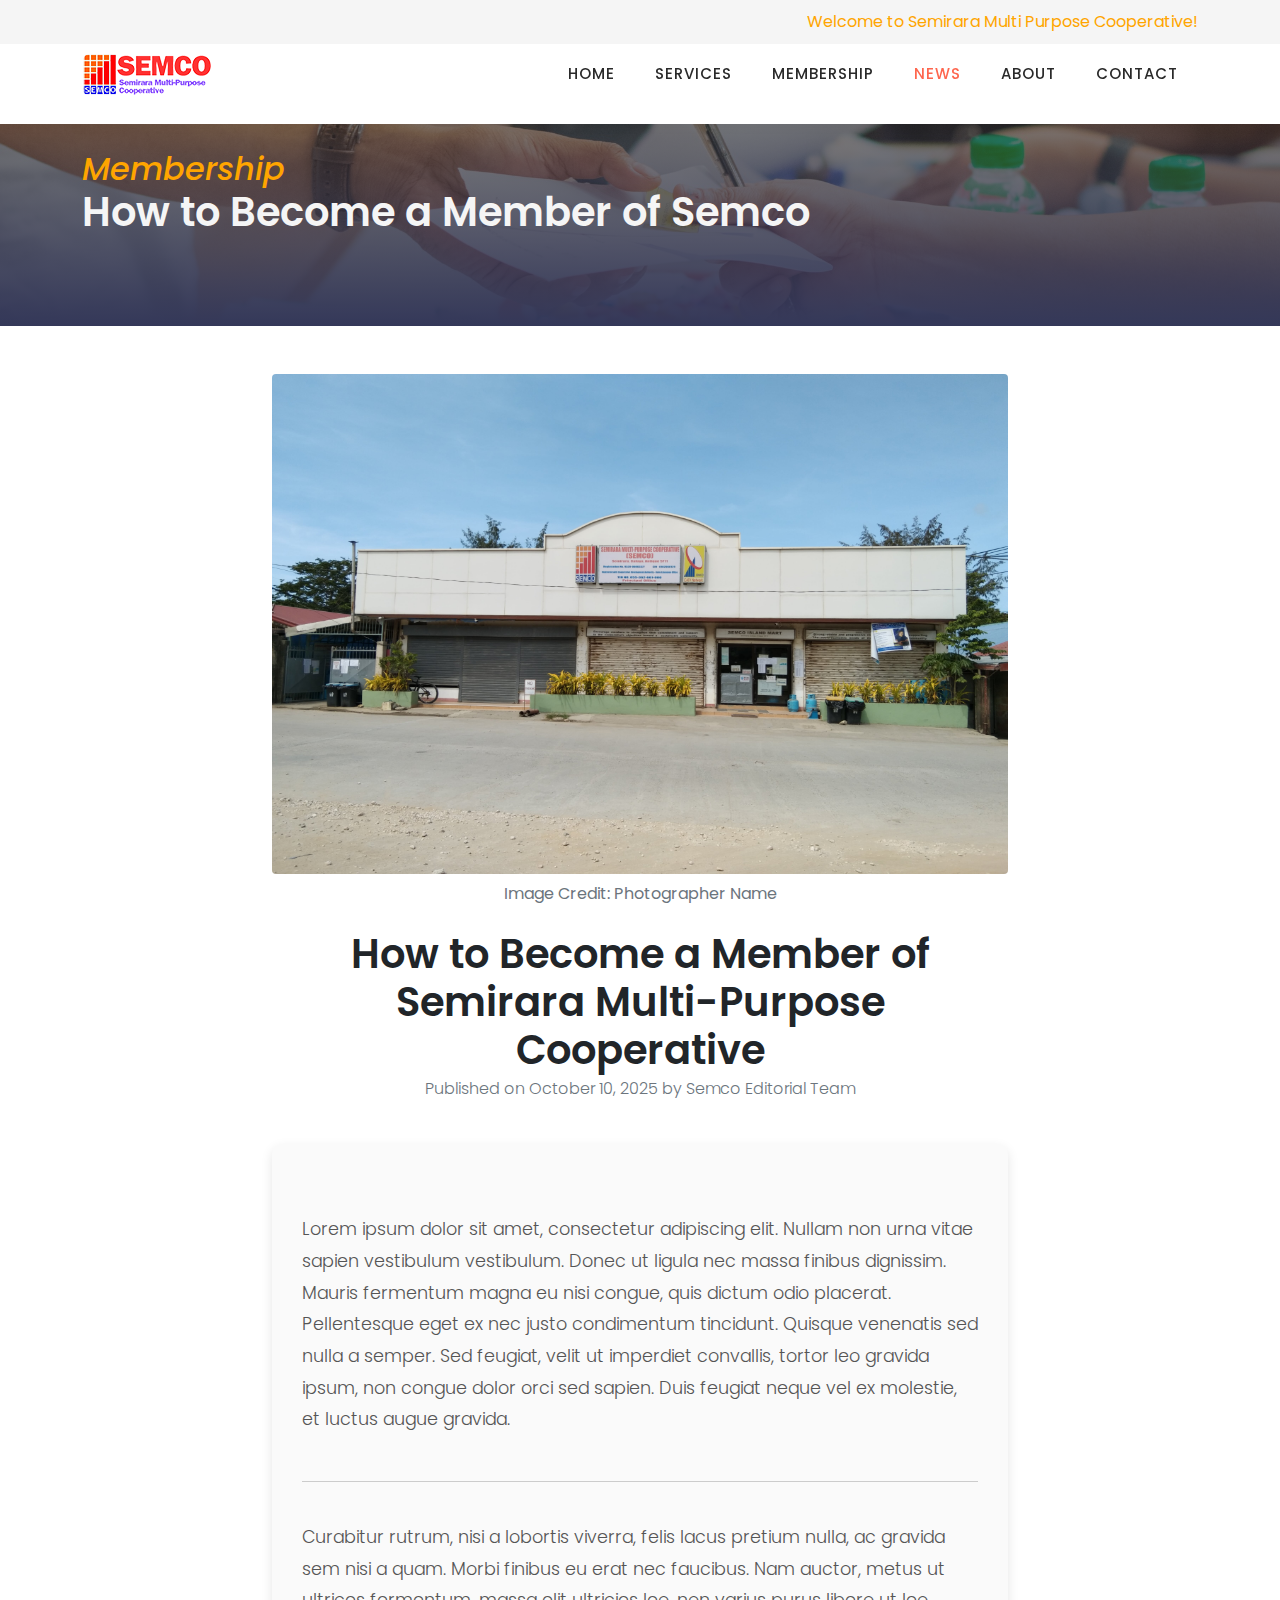
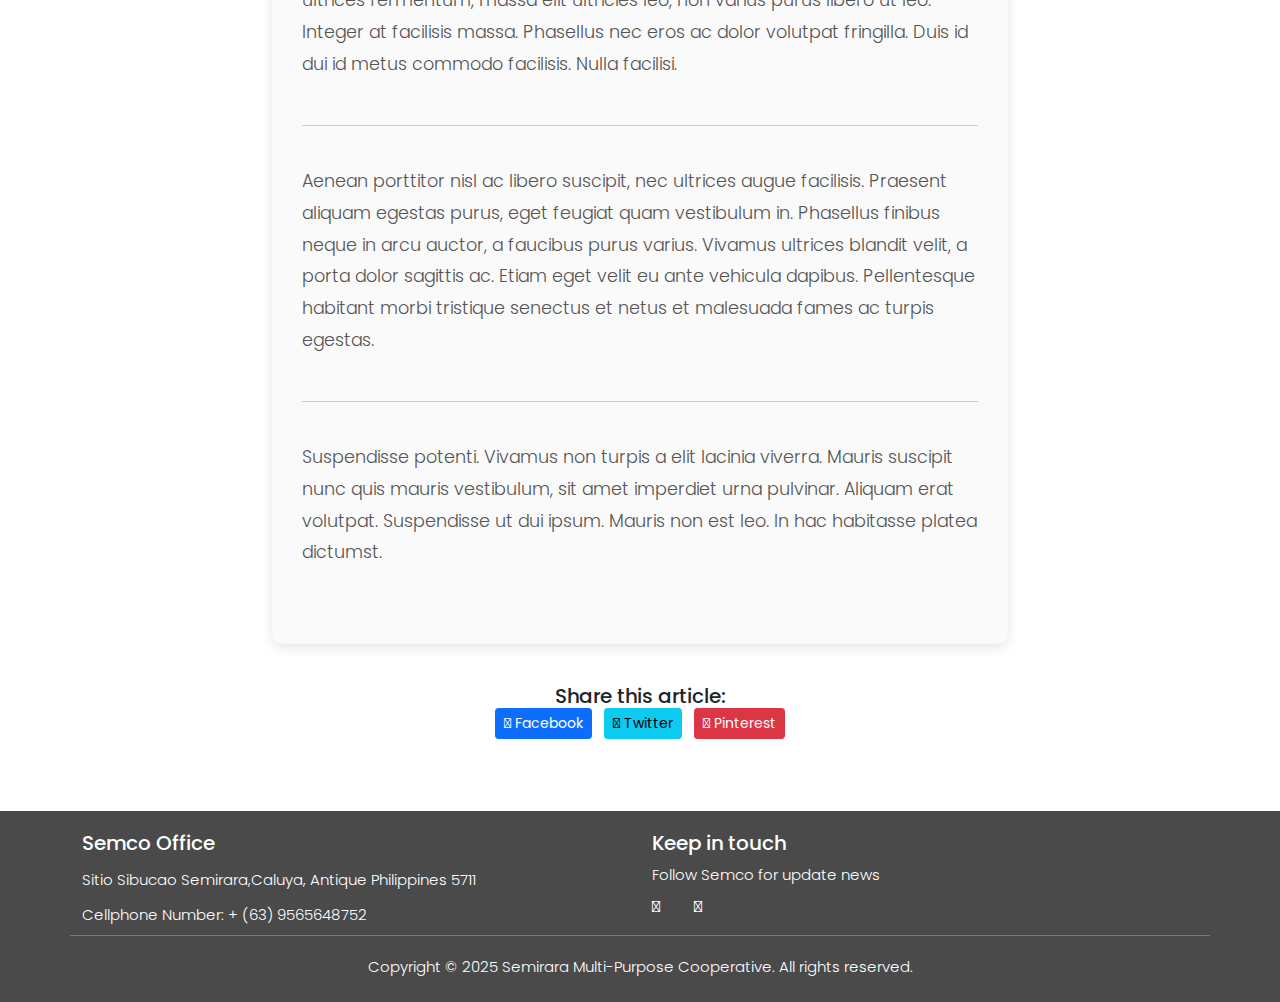
==== Article1.html @ 9ce4d145 "improve the pages for article" ====
<!DOCTYPE html>
<html lang="en">

  <head>

    <meta charset="UTF-8">
    <meta name="viewport" content="width=device-width, initial-scale=1, shrink-to-fit=no">
    <meta name="description" content="">
    <meta name="author" content="">
    <link rel="preconnect" href="https://fonts.googleapis.com">
    <link rel="preconnect" href="https://fonts.gstatic.com" crossorigin>
    <link href="https://fonts.googleapis.com/css2?family=Poppins:wght@100;200;300;400;500;600;700;800;900&display=swap" rel="stylesheet">
    

    <title>Semirara Multi Purpose Cooperative</title>

    
    <link href="vendor/bootstrap/css/bootstrap.min.css" rel="stylesheet">


    
    <link rel="stylesheet" href="assets/css/fontawesome.css">
    <link rel="stylesheet" href="assets/css/main.css">
    <link rel="stylesheet" href="assets/css/animated.css">
    <link rel="stylesheet" href="assets/css/owl.css">

    <style>
      /* Modal Styles */
      .modal {
        display: none; /* Hidden by default */
        position: fixed; /* Stay in place */
        z-index: 1000; /* Sit on top */
        left: 0;
        top: 0;
        width: 100%; /* Full width */
        height: 100%; /* Full height */
        overflow: auto; /* Enable scroll if needed */
        background-color: rgba(0, 0, 0, 0.7); /* Black w/ opacity */
      }

      .modal-content {
        background-color: #fefefe;
        margin: 15% auto; /* 15% from the top and centered */
        padding: 20px;
        border: 1px solid #888;
        width: 80%; /* Could be more or less, depending on screen size */
        border-radius: 10px; /* Rounded corners */
        box-shadow: 0 4px 8px rgba(0, 0, 0, 0.2); /* Shadow effect */
      }

      .close {
        color: #aaa;
        float: right;
        font-size: 28px;
        font-weight: bold;
      }

      .close:hover,
      .close:focus {
        color: black;
        text-decoration: none;
        cursor: pointer;
      }

      /* Add this CSS for the image slider */
      .image-slider {
        position: relative;
        max-width: 80%;
        margin: auto;
        overflow: hidden;
      }

      .slides {
        display: flex;
        transition: transform 0.5s ease;
      }

      .slide {
        min-width: 100%;
        box-sizing: border-box;
      }

      .slide img {
        width: 100%;
        height: auto;
      }

      .prev, .next {
        position: absolute;
        top: 50%;
        transform: translateY(-50%);
        background-color: rgba(255, 255, 255, 0.8);
        border: none;
        cursor: pointer;
        padding: 10px;
        z-index: 1000;
      }

      .prev {
        left: 10px;
      }

      .next {
        right: 10px;
      }

    }
      /* Article header styling */
      header.article-header {
        background: #f8f9fa;
        padding: 2rem 0;
        border-bottom: 1px solid #ddd;
      }
      header.article-header h1 {
        font-size: 2.5rem;
        font-weight: 600;
      }
      header.article-header p {
        font-size: 1rem;
        color: #777;
      }
      /* Article content styling */
      .article-content img {
        max-width: 100%;
        height: 500px;
      }
      .social-sharing a {
        margin-right: 1rem;
      }
    </style>

  </head>

<body>

  <!-- ***** Preloader Start ***** -->
  <div id="js-preloader" class="js-preloader">
    <div class="preloader-inner">
      <span class="dot"></span>
      <div class="dots">
        <span></span>
        <span></span>
        <span></span>
      </div>
    </div>
  </div>
  <!-- ***** Preloader End ***** -->
  <div class="preheader" style="background-color: whitesmoke; color: orange; text-align: right; padding: 10px 15px; position: fixed; width: 100%; top: 0; z-index: 1000; overflow: hidden;">
    <div class="container"> 
      <div class="row">
        <div class="col-lg-12">
    <div>Welcome to Semirara Multi Purpose Cooperative!</div>
    </div>
    </div>
    </div>
    </div>
  <br>
  <!-- ***** Header Area Start ***** -->
  <header class="header-area header-sticky wow slideInDown" data-wow-duration="0.75s" data-wow-delay="0s">
    <div class="container">
      <div class="row">
        <div class="col-12">
          <nav class="main-nav">
            <!-- ***** Logo Start ***** -->
            <a href="index.html" class="logo">
              <img src="assets/images/logo.png" alt="">
            </a>
            <!-- ***** Logo End ***** -->
            <!-- ***** Menu Start ***** -->
            <ul class="nav">
              <li class="scroll-to-section"><a href="index.html">HOME</a></li>
              <li class="scroll-to-section"><a href="Service.html">SERVICES</a></li>
              <li class="scroll-to-section"><a href="Membership.html" >MEMBERSHIP</a></li>
              <li class="scroll-to-section"><a href="News.html" class="active">NEWS</a></li>
              <li class="Scroll-to-section"><a href="page.html">ABOUT</a></li>
              <li class="scroll-to-section"><a href="#contact">CONTACT</a></li> 
              <br>
            </ul>        
            <a class='menu-trigger'>
                <span>Menu</span>
            </a>
            <!-- ***** Menu End ***** -->
          </nav>
        </div>
      </div>
    </div>
  </header>
  <!-- ***** Header Area End ***** -->
  <br>
  <br>
  <br>
  <br>
<div id="page-title" class="page-title">
 <div class="container">
   <div class="row">
     <div class="col-lg-12">
       <div class="section-heading wow fadeInLeft" data-wow-duration="1s" data-wow-delay="0.3s">
         <h2 class="text-left" style="font-weight: 500; color: orange; font-size: 2em; text-align: left;"><em>Membership</em></h2>
       <div class="col-lg-12 wow fadeInLeft" data-wow-duration="1s" data-wow-delay="0.3s">
       <h1 class="text-left" style="font-weight: 600; color: whitesmoke; font-size: 2.5em; text-align: left;">How to Become a Member of Semco</h1>
     </div>
   </div>
 </div>
   </div>
 </div>
</div>

<main class="article-content my-5">
  <div class="container">
    <!-- Center the content using a row and centered column -->
    <div class="row justify-content-center">
      <!-- Using col-lg-8 to restrict content width improves readability -->
      <div class="col-lg-8">
      
        <!-- Featured Image -->
        <figure class="mb-4">
          <img src="assets/images/semco.jpg" alt="Membership article banner" class="img-fluid rounded" loading="lazy">
          <figcaption class="mt-2 text-center text-muted">Image Credit: Photographer Name</figcaption>
        </figure>
        
        <!-- Article Header -->
        <header class="article-header mb-4 text-center">
          <h1 class="article-title">How to Become a Member of Semirara Multi-Purpose Cooperative</h1>
          <p class="article-meta text-muted">Published on October 10, 2025 by Semco Editorial Team</p>
        </header>
  
        <!-- Article Body -->
        <article>
          <section class="mb-4">
            <p>Lorem ipsum dolor sit amet, consectetur adipiscing elit. Nullam non urna vitae sapien vestibulum 
               vestibulum. Donec ut ligula nec massa finibus dignissim. Mauris fermentum magna eu nisi congue, quis 
               dictum odio placerat. Pellentesque eget ex nec justo condimentum tincidunt. Quisque venenatis sed 
               nulla a semper. Sed feugiat, velit ut imperdiet convallis, tortor leo gravida ipsum, non congue dolor 
               orci sed sapien. Duis feugiat neque vel ex molestie, et luctus augue gravida.</p>
          </section>
  
          <section class="mb-4">
            <p>Curabitur rutrum, nisi a lobortis viverra, felis lacus pretium nulla, ac gravida sem nisi a quam. Morbi 
               finibus eu erat nec faucibus. Nam auctor, metus ut ultrices fermentum, massa elit ultricies leo, non 
               varius purus libero ut leo. Integer at facilisis massa. Phasellus nec eros ac dolor volutpat fringilla. 
               Duis id dui id metus commodo facilisis. Nulla facilisi.</p>
          </section>
  
          <section class="mb-4">
            <p>Aenean porttitor nisl ac libero suscipit, nec ultrices augue facilisis. Praesent aliquam egestas purus, 
               eget feugiat quam vestibulum in. Phasellus finibus neque in arcu auctor, a faucibus purus varius. Vivamus 
               ultrices blandit velit, a porta dolor sagittis ac. Etiam eget velit eu ante vehicula dapibus. Pellentesque 
               habitant morbi tristique senectus et netus et malesuada fames ac turpis egestas.</p>
          </section>
  
          <section>
            <p>Suspendisse potenti. Vivamus non turpis a elit lacinia viverra. Mauris suscipit nunc quis mauris vestibulum, 
               sit amet imperdiet urna pulvinar. Aliquam erat volutpat. Suspendisse ut dui ipsum. Mauris non est leo. In hac 
               habitasse platea dictumst.</p>
          </section>
        </article>
        
        <!-- Social Sharing Section -->
        <aside class="social-sharing my-4 text-center">
          <h5>Share this article:</h5>
          <a href="#" class="btn btn-primary btn-sm mx-1" aria-label="Share on Facebook">
            <i class="fab fa-facebook-f"></i> Facebook
          </a>
          <a href="#" class="btn btn-info btn-sm mx-1" aria-label="Share on Twitter">
            <i class="fab fa-twitter"></i> Twitter
          </a>
          <a href="#" class="btn btn-danger btn-sm mx-1" aria-label="Share on Pinterest">
            <i class="fab fa-pinterest"></i> Pinterest
          </a>
        </aside>
        
      </div>
    </div>
  </div>
</main>
   


    <footer style="background-color: #4a4a4a; color: white; padding: 20px 0;">
      <div class="container">
        <div class="row">
          <div class="col-lg-6">
            <h5>Semco Office</h5>
            <p style="color: white;">Sitio Sibucao Semirara,Caluya, Antique Philippines 5711</p>
            <p style="color: white;">Cellphone Number: + (63) 9565648752</p>
          </div>
          <div class="col-lg-6 text-right margin-right:30px;">
            <h5 style="margin-bottom: 0;">Keep in touch</h5>
            <p style="color: white;">Follow Semco for update news</p>
            <div>
              <a href="#" style="color: white; margin-right: 30px;">
                <i class="fab fa-facebook-f"></i>
              </a>
              <a href="#" style="color: white; margin-right: 30px;">
                <i class="fab fa-youtube"></i>
              </a>
              <a href="#" style="color: white; margin-right: 30px;">
                <i class="fab fa-linkedin-in"></i>
              </a>
            </div>
          </div>
          <hr style="border-color: #8acd0d;">
        </div>
        <p class="text-center" style="margin: 0; color: white;">Copyright © 2025 Semirara Multi-Purpose Cooperative. All rights reserved.</p>
      </div>
    </footer>
  

    <!-- The First Modal -->
    

  <!-- Scripts -->
  <script src="vendor/jquery/jquery.min.js"></script>
  <script src="vendor/bootstrap/js/bootstrap.bundle.min.js"></script>
  <script src="assets/js/owl-carousel.js"></script>
  <script src="assets/js/animation.js"></script>
  <script src="assets/js/imagesloaded.js"></script>
  <script src="assets/js/custom.js"></script>

  <!-- Button to Open the First Modal -->
  <!-- Add JavaScript for Multiple Modal Functionality -->
  <script>
    // Function to open a modal
    function openModal(modalId) {
      document.getElementById(modalId).style.display = "block";
    }

    // Function to close a modal
    function closeModal(modalId) {
      document.getElementById(modalId).style.display = "none";
    }

    // Event listeners for opening modals
    document.getElementById("openModal1").onclick = function() {
      openModal("myModal1");
    }
    document.getElementById("openModal2").onclick = function() {
      openModal("myModal2");
    }
    document.getElementById("openModal3").onclick = function() {
      openModal("myModal3");
    }
    document.getElementById("openModal4").onclick = function() {
      openModal("myModal4");
    }
    document.getElementById("openModal5").onclick = function() {
      openModal("myModal5");
    }
    document.getElementById("openModal6").onclick = function() {
      openModal("myModal6");
    }
    document.getElementById("openModal7").onclick = function() {
      openModal("myModal7");
    }
    document.getElementById("openModal8").onclick = function() {
      openModal("myModal8");
    }
    document.getElementById("openModal9").onclick = function() {
      openModal("myModal9");
    }
    document.getElementById("openModal10").onclick = function(){
      openModal("myModal10");
    }

    // Event listeners for closing modals
    var closeButtons = document.getElementsByClassName("close");
    for (var i = 0; i < closeButtons.length; i++) {
      closeButtons[i].onclick = function() {
        closeModal(this.getAttribute('data-modal'));
      }
    }

    // Close modal when clicking outside of it
    window.onclick = function(event) {
      if (event.target.classList.contains('modal')) {
        closeModal(event.target.id);
      }
    }
  </script>

  <!-- Add this section for the image slider -->
  

  <script>
    // Autoplay functionality for the image slider
    let slideIndex = 0;

    function showSlides() {
      const slides = document.querySelectorAll('.slide');
      slides.forEach((slide, index) => {
        slide.style.display = (index === slideIndex) ? 'block' : 'none';
      });
    }

    function changeSlide() {
      slideIndex++;
      const slides = document.querySelectorAll('.slide');
      if (slideIndex >= slides.length) { slideIndex = 0; }
      showSlides();
    }

    // Initialize the slider and set interval for autoplay
    showSlides();
    setInterval(changeSlide, 3000); // Change slide every 3 seconds
  </script>

</body>
</html>
---- assets/css/main.css ----
/* ---------------------------------------------
Table of contents
------------------------------------------------
01. font & reset css
02. reset
03. global styles
04. header
05. banner
06. features
07. testimonials
08. contact
09. footer
10. preloader
11. search
12. portfolio

--------------------------------------------- */
/* 
---------------------------------------------
font & reset css
--------------------------------------------- 
*/
/* 
---------------------------------------------
reset
--------------------------------------------- 
*/
html, body, div, span, applet, object, iframe, h1, h2, h3, h4, h5, h6, p, blockquote, div
pre, a, abbr, acronym, address, big, cite, code, del, dfn, em, font, img, ins, kbd, q,
s, samp, small, strike, strong, sub, sup, tt, var, b, u, i, center, dl, dt, dd, ol, ul, li,
figure, header, nav, section, article, aside, footer, figcaption {
  margin: 0;
  padding: 0;
  border: 0;
  outline: 0;
}

/* clear fix */
.grid:after {
  content: '';
  display: block;
  clear: both;
}

/* ---- .grid-item ---- */

.grid-sizer,
.grid-item {
  width: 50%;
}

.grid-item {
  float: left;
}

.grid-item img {
  display: block;
  max-width: 100%;
}

.clearfix:after {
  content: ".";
  display: block;
  clear: both;
  visibility: hidden;
  line-height: 0;
  height: 0;
}

.clearfix {
  display: inline-block;
}

html[xmlns] .clearfix {
  display: block;
}

* html .clearfix {
  height: 1%;
}

ul, li {
  padding: 0;
  margin: 0;
  list-style: none;
}

header, nav, section, article, aside, footer, hgroup {
  display: block;
}

* {
  box-sizing: border-box;
}

html, body {
  font-family: 'Poppins', sans-serif;
  font-weight: 400;
  background-color: #fff;
  -ms-text-size-adjust: 100%;
  -webkit-font-smoothing: antialiased;
  -moz-osx-font-smoothing: grayscale;
}

a {
  text-decoration: none !important;
}

h1, h2, h3, h4, h5, h6 {
  margin-top: 0px;
  margin-bottom: 0px;
}

ul {
  margin-bottom: 0px;
}

p {
  font-size: 15px;
  line-height: 30px;
  font-weight: 300;
  color: #030303;
}

img {
  width: 100%;
  overflow: hidden;
  border-radius: 10px;
}

/* 
---------------------------------------------
global styles
--------------------------------------------- 
*/
html,
body {
  background: #fff;
  font-family: 'Poppins', sans-serif;
}

::selection {
  background: #fe664e;
  color: #fff !important;
}

::-moz-selection {
  background: #fe664e;
  color: #fff !important;
}

@media (max-width: 991px) {
  html, body {
    overflow-x: hidden;
  }
  .mobile-top-fix {
    margin-top: 30px;
    margin-bottom: 0px;
  }
  .mobile-bottom-fix {
    margin-bottom: 30px;
  }
  .mobile-bottom-fix-big {
    margin-bottom: 60px;
  }
}

.page-section {
  margin-top: 120px;
}

.section-heading {
  position: relative;
  z-index: 2;
}


.section-heading h6 {
  font-size: 15px;
  font-weight: 700;
  color: #fe664e;
  text-transform: uppercase;
  margin-bottom: 15px;
}

.section-heading h4 {
  color: #2a2a2a;
  font-size: 35px;
  font-weight: 700;
  text-transform: capitalize;
  margin-bottom: 25px;
}

.section-heading h4 em {
  font-style: normal;
  color: #fe664e;
}

.section-heading .line-dec {
  width: 50px;
  height: 2px;
  background-color: #fe664e;
}

.border-first-button a {
  display: inline-block !important;
  padding: 10px 20px !important;
  color: #fe664e !important;
  border: 1px solid #fe664e !important;
  border-radius: 23px;
  font-weight: 500 !important;
  letter-spacing: 0.3px !important;
  transition: all .5s;
}

.border-first-button a:hover {
  background-color: #fe664e;
  color: #fff !important;
}



/* 
---------------------------------------------
header
--------------------------------------------- 
*/

.pre-header {
  background-color:whitesmoke;
  height: 60px;
  padding: 15px 0px;
  position: fixed;
}

.pre-header ul li {
  display: inline-block;
}

.pre-header ul.info li {
  margin-right: 45px;
}

.pre-header ul.info li a {
  color: #afafaf;
  font-size: 14px;
  transition: all .3s;
}

.pre-header ul.info li a:hover {
  color: #fe664e;
}

.pre-header ul.info li a i {
  font-size: 18px;
  margin-right: 8px;
}

.pre-header ul.social-media {
  text-align: right;
}

.pre-header ul.social-media li {
  margin-left: 5px;
}

.pre-header ul.social-media li a {
  background-color: #afafaf;
  color: #fff;
  display: inline-block;
  width: 30px;
  height: 30px;
  line-height: 30px;
  text-align: center;
  border-radius: 50%;
  font-size: 14px;
  transition: all .3s;
}

.pre-header ul.social-media li a:hover {
  background-color: #fe664e;
}


.background-header {
  background-color: #fff!important;
  height: 80px!important;
  position: fixed!important;
  top: 0px;
  left: 0px;
  right: 0px;
  box-shadow: 0px 5px 8px rgba(0,0,0,0.03);
}

.background-header .logo,
.background-header .main-nav .nav li a {
  color: #fff;
}

.background-header .main-nav .nav li:hover a {
  color: #fe664e;
}

.background-header .nav li a.active {
  position: relative;
  color: #fff;
}

.background-header .nav li a.active:after {
  position: absolute;
  width: 100%;
  height: 1px;
  background-color: #fe664e;
  content: '';
  left: 50%;
  bottom: -20px;
  transform: translateX(-50%);
}

.background-header .nav li:last-child a.active:after {
  background-color: transparent;
}

.header-area {
  background-color: #fff;
  box-shadow: 0px 5px 8px rgba(0,0,0,0.03);
  position: fixed;
  left: 0px;
  right: 0px;
  z-index: 100;
  height: 100px;
  -webkit-transition: all .5s ease 0s;
  -moz-transition: all .5s ease 0s;
  -o-transition: all .5s ease 0s;
  transition: all .5s ease 0s;
}

.header-area .main-nav {
  min-height: 80px;
  background: transparent;
}

.header-area .main-nav .logo {
  float: left;
  -webkit-transition: all 0.3s ease 0s;
  -moz-transition: all 0.3s ease 0s;
  -o-transition: all 0.3s ease 0s;
  transition: all 0.3s ease 0s;
}

.header-area .main-nav .logo {
    line-height: 100px;
    float: left;
    -webkit-transition: all 0.3s ease 0s;
    -moz-transition: all 0.3s ease 0s;
    -o-transition: all 0.3s ease 0s;
    transition: all 0.3s ease 0s;
}

.background-header .main-nav .logo {
  line-height: 80px;
}

.background-header .main-nav .nav {
  margin-top: 20px !important;
}

.header-area .main-nav .nav {
  float: right;
  margin-top: 30px;
  margin-right: 0px;
  background-color: transparent;
  -webkit-transition: all 0.3s ease 0s;
  -moz-transition: all 0.3s ease 0s;
  -o-transition: all 0.3s ease 0s;
  transition: all 0.3s ease 0s;
  position: relative;
  z-index: 999;
}

.header-area .main-nav .nav li {
  padding-left: 20px;
  padding-right: 20px;
}

.header-area .main-nav .nav li:last-child {
  padding-right: 0px;
  padding-left: 40px;
}

.header-area .main-nav .nav li:last-child a ,
.background-header .main-nav .nav li:last-child a {
  padding: 0px 20px !important;
  font-weight: 400;
}

.header-area .main-nav .nav li:last-child a:hover ,
.background-header .main-nav .nav li:last-child a:hover {
  color: #fff !important;
}

.header-area .main-nav .nav li a {
  display: block;
  font-weight: 500;
  font-size: 15px;
  color: #2a2a2a;
  text-transform: capitalize;
  -webkit-transition: all 0.3s ease 0s;
  -moz-transition: all 0.3s ease 0s;
  -o-transition: all 0.3s ease 0s;
  transition: all 0.3s ease 0s;
  height: 40px;
  line-height: 40px;
  border: transparent;
  letter-spacing: 1px;
}

.header-area .main-nav .nav li:hover a,
.header-area .main-nav .nav li a.active {
  color: #fe664e!important;
}

.background-header .main-nav .nav li:hover a,
.background-header .main-nav .nav li a.active {
  color: #fe664e!important;
  opacity: 1;
}

.header-area .main-nav .nav li.submenu {
  position: relative;
  padding-right: 30px;
}

.header-area .main-nav .nav li.submenu:after {
  font-family: FontAwesome;
  content: "\f107";
  font-size: 12px;
  color: #2a2a2a;
  position: absolute;
  right: 18px;
  top: 12px;
}

.background-header .main-nav .nav li.submenu:after {
  color: #2a2a2a;
}

.header-area .main-nav .nav li.submenu ul {
  position: absolute;
  width: 200px;
  box-shadow: 0 2px 28px 0 rgba(0, 0, 0, 0.06);
  overflow: hidden;
  top: 50px;
  opacity: 0;
  transform: translateY(+2em);
  visibility: hidden;
  z-index: -1;
  transition: all 0.3s ease-in-out 0s, visibility 0s linear 0.3s, z-index 0s linear 0.01s;
}

.header-area .main-nav .nav li.submenu ul li {
  margin-left: 0px;
  padding-left: 0px;
  padding-right: 0px;
}

.header-area .main-nav .nav li.submenu ul li a {
  opacity: 1;
  display: block;
  background: #f7f7f7;
  color: #2a2a2a!important;
  padding-left: 20px;
  height: 40px;
  line-height: 40px;
  -webkit-transition: all 0.3s ease 0s;
  -moz-transition: all 0.3s ease 0s;
  -o-transition: all 0.3s ease 0s;
  transition: all 0.3s ease 0s;
  position: relative;
  font-size: 13px;
  font-weight: 400;
  border-bottom: 1px solid #eee;
}

.header-area .main-nav .nav li.submenu ul li a:hover {
  background: #fff;
  color: #fe664e!important;
  padding-left: 25px;
}

.header-area .main-nav .nav li.submenu ul li a:hover:before {
  width: 3px;
}

.header-area .main-nav .nav li.submenu:hover ul {
  visibility: visible;
  opacity: 1;
  z-index: 1;
  transform: translateY(0%);
  transition-delay: 0s, 0s, 0.3s;
}

.header-area .main-nav .menu-trigger {
  cursor: pointer;
  display: block;
  position: absolute;
  top: 33px;
  width: 32px;
  height: 40px;
  text-indent: -9999em;
  z-index: 99;
  right: 40px;
  display: none;
}

.background-header .main-nav .menu-trigger {
  top: 23px;
}

.header-area .main-nav .menu-trigger span,
.header-area .main-nav .menu-trigger span:before,
.header-area .main-nav .menu-trigger span:after {
  -moz-transition: all 0.4s;
  -o-transition: all 0.4s;
  -webkit-transition: all 0.4s;
  transition: all 0.4s;
  background-color: #2a2a2a;
  display: block;
  position: absolute;
  width: 30px;
  height: 2px;
  left: 0;
}

.background-header .main-nav .menu-trigger span,
.background-header .main-nav .menu-trigger span:before,
.background-header .main-nav .menu-trigger span:after {
  background-color: #2a2a2a;
}

.header-area .main-nav .menu-trigger span:before,
.header-area .main-nav .menu-trigger span:after {
  -moz-transition: all 0.4s;
  -o-transition: all 0.4s;
  -webkit-transition: all 0.4s;
  transition: all 0.4s;
  background-color: #2a2a2a;
  display: block;
  position: absolute;
  width: 30px;
  height: 2px;
  left: 0;
  width: 75%;
}

.background-header .main-nav .menu-trigger span:before,
.background-header .main-nav .menu-trigger span:after {
  background-color: #2a2a2a;
}

.header-area .main-nav .menu-trigger span:before,
.header-area .main-nav .menu-trigger span:after {
  content: "";
}

.header-area .main-nav .menu-trigger span {
  top: 16px;
}

.header-area .main-nav .menu-trigger span:before {
  -moz-transform-origin: 33% 100%;
  -ms-transform-origin: 33% 100%;
  -webkit-transform-origin: 33% 100%;
  transform-origin: 33% 100%;
  top: -10px;
  z-index: 10;
}

.header-area .main-nav .menu-trigger span:after {
  -moz-transform-origin: 33% 0;
  -ms-transform-origin: 33% 0;
  -webkit-transform-origin: 33% 0;
  transform-origin: 33% 0;
  top: 10px;
}

.header-area .main-nav .menu-trigger.active span,
.header-area .main-nav .menu-trigger.active span:before,
.header-area .main-nav .menu-trigger.active span:after {
  background-color: transparent;
  width: 100%;
}

.header-area .main-nav .menu-trigger.active span:before {
  -moz-transform: translateY(6px) translateX(1px) rotate(45deg);
  -ms-transform: translateY(6px) translateX(1px) rotate(45deg);
  -webkit-transform: translateY(6px) translateX(1px) rotate(45deg);
  transform: translateY(6px) translateX(1px) rotate(45deg);
  background-color: #2a2a2a;
}

.background-header .main-nav .menu-trigger.active span:before {
  background-color: #2a2a2a;
}

.header-area .main-nav .menu-trigger.active span:after {
  -moz-transform: translateY(-6px) translateX(1px) rotate(-45deg);
  -ms-transform: translateY(-6px) translateX(1px) rotate(-45deg);
  -webkit-transform: translateY(-6px) translateX(1px) rotate(-45deg);
  transform: translateY(-6px) translateX(1px) rotate(-45deg);
  background-color: #2a2a2a;
}

.background-header .main-nav .menu-trigger.active span:after {
  background-color: #2a2a2a;
}

.header-area.header-sticky {
  min-height: 80px;
}

.header-area .nav {
  margin-top: 30px;
}

.header-area.header-sticky .nav li a.active {
  color: #fe664e;
}

@media (max-width: 1200px) {
  .header-area .main-nav .nav li {
    padding-left: 12px;
    padding-right: 12px;
  }
  .header-area .main-nav:before {
    display: none;
  }
}

@media (max-width: 992px) {
  .header-area .main-nav .nav li:last-child  ,
  .background-header .main-nav .nav li:last-child {
    display: none;
  }
  .header-area .main-nav .nav li:nth-child(6),
  .background-header .main-nav .nav li:nth-child(6) {
    padding-right: 0px;
  }
  .background-header .nav li a.active:after {
    display: none;
  }
}

@media (max-width: 767px) {
  .pre-header ul.info li:last-child {
    display: none;
  }
  .background-header .main-nav .nav {
    margin-top: 80px !important;
  }
  .header-area .main-nav .logo {
    color: #1e1e1e;
  }
  .header-area.header-sticky .nav li a:hover,
  .header-area.header-sticky .nav li a.active {
    color: #fe664e!important;
    opacity: 1;
  }
  .header-area.header-sticky .nav li.search-icon a {
    width: 100%;
  }
  .header-area {
    background-color: #fff;
    padding: 0px 15px;
    height: 100px;
    box-shadow: none;
    text-align: center;
    box-shadow: 0px 5px 8px rgba(0,0,0,0.03);
  }
  .header-area .container {
    padding: 0px;
  }
  .header-area .logo {
    margin-left: 30px;
  }
  .header-area .menu-trigger {
    display: block !important;
  }
  .header-area .main-nav {
    overflow: hidden;
  }
  .header-area .main-nav .nav {
    float: none;
    width: 100%;
    display: none;
    -webkit-transition: all 0s ease 0s;
    -moz-transition: all 0s ease 0s;
    -o-transition: all 0s ease 0s;
    transition: all 0s ease 0s;
    margin-left: 0px;
  }
  .background-header .nav {
    margin-top: 80px;
  }
  .header-area .main-nav .nav li:first-child {
    border-top: 1px solid #eee;
  }
  .header-area.header-sticky .nav {
    margin-top: 100px;
  }
  .header-area .main-nav .nav li {
    width: 100%;
    background: #fff;
    border-bottom: 1px solid #e7e7e7;
    padding-left: 0px !important;
    padding-right: 0px !important;
  }
  .header-area .main-nav .nav li a {
    height: 50px !important;
    line-height: 50px !important;
    padding: 0px !important;
    border: none !important;
    background: #f7f7f7 !important;
    color: #191a20 !important;
  }
  .header-area .main-nav .nav li a:hover {
    background: #eee !important;
    color: #fe664e!important;
  }
  .header-area .main-nav .nav li.submenu ul {
    position: relative;
    visibility: inherit;
    opacity: 1;
    z-index: 1;
    transform: translateY(0%);
    transition-delay: 0s, 0s, 0.3s;
    top: 0px;
    width: 100%;
    box-shadow: none;
    height: 0px;
  }
  .header-area .main-nav .nav li.submenu ul li a {
    font-size: 12px;
    font-weight: 400;
  }
  .header-area .main-nav .nav li.submenu ul li a:hover:before {
    width: 0px;
  }
  .header-area .main-nav .nav li.submenu ul.active {
    height: auto !important;
  }
  .header-area .main-nav .nav li.submenu:after {
    color: #3B566E;
    right: 25px;
    font-size: 14px;
    top: 15px;
  }
  .header-area .main-nav .nav li.submenu:hover ul, .header-area .main-nav .nav li.submenu:focus ul {
    height: 0px;
  }
}

@media (min-width: 767px) {
  .header-area .main-nav .nav {
    display: flex !important;
  }
}

/* 
---------------------------------------------
preloader
--------------------------------------------- 
*/

.js-preloader {
    position: fixed;
    top: 0;
    left: 0;
    right: 0;
    bottom: 0;
    background-color: #fff;
    display: -webkit-box;
    display: flex;
    -webkit-box-align: center;
    align-items: center;
    -webkit-box-pack: center;
    justify-content: center;
    opacity: 1;
    visibility: visible;
    z-index: 9999;
    -webkit-transition: opacity 0.25s ease;
    transition: opacity 0.25s ease;
}

.js-preloader.loaded {
    opacity: 0;
    visibility: hidden;
    pointer-events: none;
}

@-webkit-keyframes dot {
    50% {
        -webkit-transform: translateX(96px);
        transform: translateX(96px);
    }
}

@keyframes dot {
    50% {
        -webkit-transform: translateX(96px);
        transform: translateX(96px);
    }
}

@-webkit-keyframes dots {
    50% {
        -webkit-transform: translateX(-31px);
        transform: translateX(-31px);
    }
}

@keyframes dots {
    50% {
        -webkit-transform: translateX(-31px);
        transform: translateX(-31px);
    }
}

.preloader-inner {
    position: relative;
    width: 142px;
    height: 40px;
    background: #fff;
}

.preloader-inner .dot {
    position: absolute;
    width: 16px;
    height: 16px;
    top: 12px;
    left: 15px;
    background: #fe664e;
    border-radius: 50%;
    -webkit-transform: translateX(0);
    transform: translateX(0);
    -webkit-animation: dot 2.8s infinite;
    animation: dot 2.8s infinite;
}

.preloader-inner .dots {
    -webkit-transform: translateX(0);
    transform: translateX(0);
    margin-top: 12px;
    margin-left: 31px;
    -webkit-animation: dots 2.8s infinite;
    animation: dots 2.8s infinite;
}

.preloader-inner .dots span {
    display: block;
    float: left;
    width: 16px;
    height: 16px;
    margin-left: 16px;
    background: #fe664e;
    border-radius: 50%;
}



/* 
---------------------------------------------
Banner Style
--------------------------------------------- 
*/

.main-banner {
  background-repeat: no-repeat;
  background-position: center center;
  background-size: cover;
  padding: 226px 0px 120px 0px;
  position: relative;
  overflow: hidden;
}

.main-banner:after {
  content: '';
  background-image: url(../images/slider-left-dec.jpg);
  background-repeat: no-repeat;
  position: absolute;
  left: 0;
  top: 60px;
  width: 262px;
  height: 625px;
  z-index: 1;
}

.main-banner:before {
  content: '';
  background-image: url(../images/slider-right-dec.jpg);
  background-repeat: no-repeat;
  position: absolute;
  right: 0;
  top: 60px;
  width: 1159px;
  height: 797px;
  z-index: -1;
}

.main-banner .left-content {
  margin-right: 15px;
}

.main-banner .left-content h6 {
  text-transform: capitalize;
  font-size: 20px;
  font-weight: 700;
  color: #fe664e;
  margin-bottom: 15px;
  text-transform: uppercase;
}

.main-banner .left-content h2 {
  z-index: 2;
  position: relative;
  font-weight: 700;
  font-size: 50px;
  color: #2a2a2a;
  margin-bottom: 20px;
}

.main-banner .left-content p {
  margin-bottom: 30px;
  margin-right: 45px;
}

.main-banner .right-image {
  text-align: right;
  position: relative;
  z-index: 20;
}

.main-banner .right-image img {
  max-width: 593px;
}



/* 
---------------------------------------------
About Style
--------------------------------------------- 
*/

#about {
  padding-top: 130px;
}

.about-left-image img {
  margin-right: 45px;
}

.about-right-content p {
  margin-top: 30px;
  margin-bottom: 45px;
}

.skills-content {
  position: relative;
  z-index: 1;
  margin-top: -50px;
  background-color: #f5f5f5;
  border-bottom-right-radius: 50px;
  border-bottom-left-radius: 50px;
  padding: 110px 0px 50px 0px;
}

.skill-item {
  text-align: center;
}

.progress {
  width: 150px;
  height: 150px;
  line-height: 150px;
  background: none;
  margin: 0 auto;
  box-shadow: none;
  position: relative;
}
.progress:after {
  content: "";
  width: 100%;
  height: 100%;
  border-radius: 50%;
  border: 5px solid #fff;
  position: absolute;
  top: 0;
  left: 0;
}
.progress > span {
  width: 50%;
  height: 100%;
  overflow: hidden;
  position: absolute;
  top: 0;
  z-index: 1;
}
.progress .progress-left {
  left: 0;
}
.progress .progress-bar {
  width: 100%;
  height: 100%;
  background: none;
  border-width: 5px;
  border-style: solid;
  position: absolute;
  top: 0;
  border-color: #fd6a54;
}

.first-skill-item .progress .progress-bar {
  border-color: #fe664e;
}

.second-skill-item .progress .progress-bar {
  border-color: #726ae3;
}

.third-skill-item .progress .progress-bar {
  border-color: #f58b56;
}

.progress .progress-left .progress-bar {
  left: 100%;
  border-top-right-radius: 75px;
  border-bottom-right-radius: 75px;
  border-left: 0;
  -webkit-transform-origin: center left;
  transform-origin: center left;
}
.progress .progress-right {
  right: 0;
}
.progress .progress-right .progress-bar {
  left: -100%;
  border-top-left-radius: 75px;
  border-bottom-left-radius: 75px;
  border-right: 0;
  -webkit-transform-origin: center right;
  transform-origin: center right;
}
.progress .progress-value {
  text-align: center;
  color: #2a2a2a;
  display: flex;
  width: 100%;
  border-radius: 50%;
  font-size: 35px;
  text-align: center;
  line-height: 25px;
  align-items: center;
  justify-content: center;
  height: 100%;
  font-weight: 700;
}
.progress .progress-value div {
  margin-top: 10px;
}
.progress .progress-value span {
  font-size: 18px;
  text-transform: none;
  color: #afafaf;
  font-weight: 300;
}

/* This for loop creates the  necessary css animation names 
Due to the split circle of progress-left and progress right, we must use the animations on each side. 
*/
.progress[data-percentage="10"] .progress-right .progress-bar {
  animation: loading-1 1.5s linear forwards;
}
.progress[data-percentage="10"] .progress-left .progress-bar {
  animation: 0;
}

.progress[data-percentage="20"] .progress-right .progress-bar {
  animation: loading-2 1.5s linear forwards;
}
.progress[data-percentage="20"] .progress-left .progress-bar {
  animation: 0;
}

.progress[data-percentage="30"] .progress-right .progress-bar {
  animation: loading-3 1.5s linear forwards;
}
.progress[data-percentage="30"] .progress-left .progress-bar {
  animation: 0;
}

.progress[data-percentage="40"] .progress-right .progress-bar {
  animation: loading-4 1.5s linear forwards;
}
.progress[data-percentage="40"] .progress-left .progress-bar {
  animation: 0;
}

.progress[data-percentage="50"] .progress-right .progress-bar {
  animation: loading-5 1.5s linear forwards;
}
.progress[data-percentage="50"] .progress-left .progress-bar {
  animation: 0;
}

.progress[data-percentage="60"] .progress-right .progress-bar {
  animation: loading-5 1.5s linear forwards;
}
.progress[data-percentage="60"] .progress-left .progress-bar {
  animation: loading-1 1.5s linear forwards 1.5s;
}

.progress[data-percentage="70"] .progress-right .progress-bar {
  animation: loading-5 1.5s linear forwards;
}
.progress[data-percentage="70"] .progress-left .progress-bar {
  animation: loading-2 1.5s linear forwards 1.5s;
}

.progress[data-percentage="80"] .progress-right .progress-bar {
  animation: loading-5 1.5s linear forwards;
}
.progress[data-percentage="80"] .progress-left .progress-bar {
  animation: loading-3 1.5s linear forwards 1.5s;
}

.progress[data-percentage="90"] .progress-right .progress-bar {
  animation: loading-5 1.5s linear forwards;
}
.progress[data-percentage="90"] .progress-left .progress-bar {
  animation: loading-4 1.5s linear forwards 1.5s;
}

.progress[data-percentage="100"] .progress-right .progress-bar {
  animation: loading-5 1.5s linear forwards;
}
.progress[data-percentage="100"] .progress-left .progress-bar {
  animation: loading-5 1.5s linear forwards 1.5s;
}

@keyframes loading-1 {
  0% {
    -webkit-transform: rotate(0deg);
    transform: rotate(0deg);
  }
  100% {
    -webkit-transform: rotate(36);
    transform: rotate(36deg);
  }
}
@keyframes loading-2 {
  0% {
    -webkit-transform: rotate(0deg);
    transform: rotate(0deg);
  }
  100% {
    -webkit-transform: rotate(72);
    transform: rotate(72deg);
  }
}
@keyframes loading-3 {
  0% {
    -webkit-transform: rotate(0deg);
    transform: rotate(0deg);
  }
  100% {
    -webkit-transform: rotate(108);
    transform: rotate(108deg);
  }
}
@keyframes loading-4 {
  0% {
    -webkit-transform: rotate(0deg);
    transform: rotate(0deg);
  }
  100% {
    -webkit-transform: rotate(144);
    transform: rotate(144deg);
  }
}
@keyframes loading-5 {
  0% {
    -webkit-transform: rotate(0deg);
    transform: rotate(0deg);
  }
  100% {
    -webkit-transform: rotate(180);
    transform: rotate(180deg);
  }
}
.progress {
  margin-bottom: 1em;
}

/* 
---------------------------------------------
Services Style
--------------------------------------------- 
*/

.services {
  padding-top: 130px;
  position: relative;
}

.services:after {
  content: '';
  background-image: url(../images/services-left-dec.jpg);
  background-repeat: no-repeat;
  position: absolute;
  left: 0;
  top: 0px;
  width: 786px;
  height: 1217px;
  z-index: 0;
}

.services:before {
  content: '';
  background-image: url(../images/services-right-dec.jpg);
  background-repeat: no-repeat;
  position: absolute;
  right: 0;
  top: 400px;
  width: 161px;
  height: 413px;
  z-index: 0;
}

.services .section-heading {
  text-align: center;
  margin-bottom: 80px;
}

.services .section-heading .line-dec {
  margin: 0 auto;
}

.services .naccs {
  position: relative;
  z-index: 1;
}

.services .icon {
  display: block;
  text-align: center;
  margin: 0 auto;
}

.services .naccs .menu div h4 {
  color: #fff;
  font-size: 15px;
  font-weight: 400;
  width: 100%;
}

.services .icon img {
  margin-bottom: 10px;
  max-width: 60px;
  min-width: 60px;
}

.services .naccs .menu {
  text-align: center;
  margin-bottom: 30px;
}

.services .naccs .menu div {
  color: #2a2a2a;
  margin: 0px;
  width: 15%;
  font-size: 20px;
  font-weight: 700;
  display: inline-block;
  text-align: center;
  cursor: pointer;
  position: relative;
  border-radius: 15px;
  transition: 1s all cubic-bezier(0.075, 0.82, 0.165, 1);
}

.services .naccs .menu div .thumb {
  display: inline-block;
  width: 100%;
  padding: 30px 0px;
  background-color: #fff;
}

.services .naccs .menu div.active {
  box-shadow: 0px 0px 15px rgba(0,0,0,0.1);
}

.services ul.nacc {
  height: 100% !important;
  position: relative;
  min-height: 100%;
  list-style: none;
  margin: 0;
  padding: 0;
  transition: 0.5s all cubic-bezier(0.075, 0.82, 0.165, 1);
}

.services ul.nacc li {
  opacity: 0;
  transform: translateX(-50px);
  position: absolute;
  list-style: none;
  transition: 1s all cubic-bezier(0.075, 0.82, 0.165, 1);
}

.services ul.nacc li.active {
  transition-delay: 0.3s;
  position: relative;
  z-index: 2;
  opacity: 1;
  transform: translateX(0px);
  box-shadow: 0px 0px 15px rgba(0,0,0,0.1);
  background-color: #fff;
  border-radius: 15px;
  padding: 80px 120px 50px 120px;
}

.services ul.nacc li {
  width: 100%;
}

.services ul.nacc li .right-image img {
  max-width: 420px;
  float: right;
}

.services .nacc .thumb h4 {
  color: #2a2a2a;
  font-size: 20px;
  font-weight: 700;
  line-height: 35px;
  margin-bottom: 25px;
}

.services .nacc .thumb .main-white-button {
  text-align: right;
  margin-top: 40px;
}

.services .nacc .thumb .main-white-button a {
  background-color: #8d99af;
  color: #fff;
}

.services .nacc .thumb .main-white-button a i {
  background-color: #fff;
  color: #8d99af;
}

.services .left-text h4 {
  font-size: 20px;
  font-weight: 700;
  color: #fe664e !important;
}

.services .left-text p {
  margin-bottom: 30px;
}

.nacc .ticks-list span {
  display: inline-block;
  opacity: 1;
  margin-right: 45px;
  margin-bottom: 20px;
  font-size: 15px;
  font-weight: 400;
}


/*
SERVICE
*/

.service {
  padding-top: 130px;
  position: relative;
}

.service:after {
  content: '';
  background-image: url(../images/services-left-dec.jpg);
  background-repeat: no-repeat;
  position: absolute;
  left: 0;
  top: 0px;
  width: 786px;
  height: 1217px;
  z-index: 0;
}

.service:before {
  content: '';
  background-image: url(../images/services-right-dec.jpg);
  background-repeat: no-repeat;
  position: absolute;
  right: 0;
  top: 400px;
  width: 161px;
  height: 413px;
  z-index: 0;
}

.service .section-heading {
  text-align: center;
  margin-bottom: 80px;
}

.service .section-heading .line-dec {
  margin: 0 auto;
}

.service .naccs {
  position: relative;
  z-index: 1;
}

.service .icon {
  display: block;
  text-align: center;
  margin: 0 auto;
}

.service .naccs .menu div h4 {
  color: #fff;
  font-size: 15px;
  font-weight: 400;
  width: 100%;
}

.service .icon img {
  margin-bottom: 10px;
  max-width: 60px;
  min-width: 60px;
}

.service .naccs .menu {
  text-align: center;
  margin-bottom: 30px;
}

.service .naccs .menu div {
  color: #2a2a2a;
  margin: 0px;
  width: 15%;
  font-size: 20px;
  font-weight: 700;
  display: inline-block;
  text-align: center;
  cursor: pointer;
  position: relative;
  border-radius: 15px;
  transition: 1s all cubic-bezier(0.075, 0.82, 0.165, 1);
}

.service .naccs .menu div .thumb {
  display: inline-block;
  width: 100%;
  padding: 30px 0px;
  background-color: #fff;
}

.service .naccs .menu div.active {
  box-shadow: 0px 0px 15px rgba(0,0,0,0.1);
}

.service ul.nacc {
  height: 100% !important;
  position: relative;
  min-height: 100%;
  list-style: none;
  margin: 0;
  padding: 0;
  transition: 0.5s all cubic-bezier(0.075, 0.82, 0.165, 1);
}

.service ul.nacc li {
  opacity: 0;
  transform: translateX(-50px);
  position: absolute;
  list-style: none;
  transition: 1s all cubic-bezier(0.075, 0.82, 0.165, 1);
}

.service ul.nacc li.active {
  transition-delay: 0.3s;
  position: relative;
  z-index: 2;
  opacity: 1;
  transform: translateX(0px);
  box-shadow: 0px 0px 15px rgba(0,0,0,0.1);
  background-color: #fff;
  border-radius: 15px;
  padding: 80px 120px 50px 120px;
}

.service ul.nacc li {
  width: 100%;
}

.service ul.nacc li .right-image img {
  max-width: 420px;
  float: right;
}

.service .nacc .thumb h4 {
  color: #2a2a2a;
  font-size: 20px;
  font-weight: 700;
  line-height: 35px;
  margin-bottom: 25px;
}

.service .nacc .thumb .main-white-button {
  text-align: right;
  margin-top: 40px;
}

.service .nacc .thumb .main-white-button a {
  background-color: #8d99af;
  color: #fff;
}

.service .nacc .thumb .main-white-button a i {
  background-color: #fff;
  color: #8d99af;
}

.service .left-text h4 {
  font-size: 20px;
  font-weight: 700;
  color: #fe664e !important;
}

.service .left-text p {
  margin-bottom: 30px;
}

.nacc .ticks-list span {
  display: inline-block;
  opacity: 1;
  margin-right: 45px;
  margin-bottom: 20px;
  font-size: 15px;
  font-weight: 400;
}



/* 
---------------------------------------------
Free Quote
--------------------------------------------- 
*/

.free-quote {
  background-image: linear-gradient(rgba(50, 49, 49, 0.627), #2e2828), url(../images/ADS\ SLider.jpg);
  background-repeat: no-repeat;
  background-position: center center;
  background-size: cover;
  padding: 120px 0px;
  text-align: center;
  position: relative;
  z-index: 2;
  margin-top:100px;
}

.free-quote .section-heading {
  margin-bottom: 60px;
}

.free-quote .section-heading h6,
.free-quote .section-heading h4 {
  color: #fff;
}

.free-quote .section-heading .line-dec {
  margin: 0 auto;
  background-color: #fff;
}

.free-quote form {
  background-color: #fff;
  display: inline-block;
  width: 100%;
  min-height: 80px;
  border-radius: 40px;
  position: relative;
  z-index: 1;
}

.free-quote form input {
  width: 100%;
  margin-top: 20px;
  margin-left: 30px;
  color: #afafaf;
  font-weight: 400;
  font-size: 15px;
  height: 40px;
  background-color: transparent;
  border-bottom: 1px solid #eee;
  border-top: none;
  border-left: none;
  border-right: none;
  position: relative;
  z-index: 2;
  outline: none;
}

.free-quote form button {
  width: 100%;
  height: 80px;
  border-top-right-radius: 40px;
  border-bottom-right-radius: 40px;
  outline: none;
  border: none;
  margin-left: 30px;
  background-color: #fe664e;
  font-size: 15px;
  color: #fff;
}


/* 
---------------------------------------------
Portfolio
--------------------------------------------- 
*/

.our-portfolio {
  padding-top: 130px;
  overflow: hidden;
  position: relative;
}

.our-portfolio:before {
  content: '';
  background-image: url(../images/portfolio-right-dec.jpg);
  background-repeat: no-repeat;
  position: absolute;
  right: 0;
  top: 0px;
  width: 414px;
  height: 861px;
  z-index: 1;
}

.our-portfolio:after {
  content: '';
  background-image: url(../images/portfolio-left-dec.jpg);
  background-repeat: no-repeat;
  position: absolute;
  left: 0;
  top: 0px;
  width: 677px;
  height: 759px;
  z-index: 1;
}

.our-portfolio .section-heading {
  margin-bottom: 80px;
}

.our-portfolio .container-fluid {
  padding-right: 15px;
  padding-left: 15px;
  position: relative;
  z-index: 2;
}

.our-portfolio .item {
  position: relative;
  z-index: 222;
}

.portfolio-item {
  border-radius: 25px;
  box-shadow: 0px 0px 15px rgba(0,0,0,0.1);
  margin: 15px;
}

.portfolio-item .thumb {
  position: relative;
  border-radius: 50px;
}

.portfolio-item:hover .down-content h4,
.portfolio-item:hover .down-content span {
  color: #fe664e;
}

.portfolio-item .thumb img {
  border-top-right-radius: 23px;
  border-top-left-radius: 23px;
  overflow: hidden;
}

.portfolio-item .down-content {
  background-color: #fff;
  text-align: center;
  padding: 18px 0px;
  border-bottom-right-radius: 23px;
  border-bottom-left-radius: 23px;
}

.portfolio-item .down-content h4 {
  font-size: 20px;
  font-weight: 700;
  color: #2a2a2a;
  margin-bottom: 8px;
  transition: all .3s;
}

.portfolio-item .down-content span {
  font-size: 15px;
  color: #afafaf;
  transition: all .3s;
}

.our-portfolio .owl-nav {
  display: inline-block!important;
  position: absolute;
  top: -125px;
  right: 15%;
  max-width: 1320px;
}

.our-portfolio .owl-nav .owl-next {
  margin-left: 10px;
}

.our-portfolio .owl-nav span {
  width: 46px;
  height: 46px;
  display: inline-block;
  text-align: center;
  line-height: 46px;
  font-size: 30px;
  background-color: #eee;
  border-radius: 50%;
  color: #fff;
  transition: all 0.5s;
}

.our-portfolio .owl-nav span:hover {
  color: #fff;
  background-color: #fe664e;
}
/*
-------------------------------------------
Page Title
--------------------------------------------
*/
.page-title {
  background-image: linear-gradient(rgba(50, 49, 49, 0.627), #343859), url(../images/ADS\ SLider.jpg);
  background-repeat: no-repeat;
  background-position: center center;
  background-size: cover;
  padding: 30px 0px;
  text-align: center;
  position: relative;
  z-index: 2;
  margin-top:0;
}

.page-title .section-heading {
  margin-bottom: 60px;
}

.page-title .section-heading h6,
.page-title .section-heading h4 {
  color: #fff;
}

.page-title .section-heading .line-dec {
  margin: 0 auto;
  background-color: #fff;
}

.page-title form {
  background-color: #fff;
  display: inline-block;
  width: 100%;
  min-height: 80px;
  border-radius: 40px;
  position: relative;
  z-index: 1;
}

.page-title form input {
  width: 100%;
  margin-top: 20px;
  margin-left: 30px;
  color: #afafaf;
  font-weight: 400;
  font-size: 15px;
  height: 40px;
  background-color: transparent;
  border-bottom: 1px solid #eee;
  border-top: none;
  border-left: none;
  border-right: none;
  position: relative;
  z-index: 2;
  outline: none;
}

.page-title form button {
  width: 100%;
  height: 80px;
  border-top-right-radius: 40px;
  border-bottom-right-radius: 40px;
  outline: none;
  border: none;
  margin-left: 30px;
  background-color: #fe664e;
  font-size: 15px;
  color: #fff;
}


/*
--------------------------------------------
Slider
--------------------------------------------
*/
.slider{
  height: 100vh;
  margin-top: -50px;
  width: 100vw;
  overflow: hidden;
  position: relative;
}
.slider .list .item{
  width: 100%;
  height: 100%;
  position: absolute;
  inset: 0 0 0 0;
}
.slider .list .item img{
  width: 100%;
  height: 100%;
  object-fit: cover;
}
.slider .list .item .content{
  position: absolute;
  top: 20%;
  width: 1140px;
  max-width: 80%;
  left: 50%;
  transform: translateX(-50%);
  padding-right: 30%;
  box-sizing: border-box;
  color: #fff;
  text-shadow: 0 5px 10px #0004;
}

.slider .list .item .content .title,
.slider .list .item .content .type{
  font-size: 5em;
  font-weight: bold;
  line-height: 1.3em;
}
.slider .list .item .type{
  color: #14ff72cb;
}
.slider .list .item .button{
  display: grid;
  grid-template-columns: repeat(2, 130px);
  grid-template-rows: 40px;
  gap: 5px;
  margin-top: 20px;
}
.slider .list .item .button button{
  border: none;
  background-color: #eee;
  font-family: Poppins;
  font-weight: 500;
  cursor: pointer;
  transition: 0.4s;
  letter-spacing: 2px;
}


.slider .list .item .button button:hover{
  letter-spacing: 3px;
}
.slider .list .item .button button:nth-child(2){
  background-color: transparent;
  border: 1px solid #fff;
  color: #eee;
}





/* Thumbnail Section  */
.thumbnail{
  position: absolute;
  bottom: 50px;
  left: 50%;
  width: max-content;
  z-index: 100;
  display: flex;
  gap: 20px;
}

.thumbnail .item{
  width: 150px;
  height: 220px;
  flex-shrink: 0;
  position: relative;
}

.thumbnail .item img{
  width: 100%;
  height: 100%;
  object-fit: cover;
  border-radius: 20px;
  box-shadow: 5px 0 15px rgba(0, 0, 0, 0.3);
}


/* nextPrevArrows Section  */
.nextPrevArrows{
  position: absolute;
  top: 80%;
  right: 52%;
  z-index: 100;
  width: 300px;
  max-width: 30%;
  display: flex;
  gap: 10px;
  align-items: center;
}
.nextPrevArrows button{
  width: 40px;
  height: 40px;
  border-radius: 50%;
  background-color: #14ff72cb;
  border: none;
  color: #fff;
  font-family: monospace;
  font-weight: bold;
  transition: .5s;
  cursor: pointer;
}
.nextPrevArrows button:hover{
  background-color: #fff;
  color: #000;
}

/* Animation Part */
.slider .list .item:nth-child(1){
  z-index: 1;
}


/* animation text in first item */
.slider .list .item:nth-child(1) .content .title,
.slider .list .item:nth-child(1) .content .type,
.slider .list .item:nth-child(1) .content .description,
.slider .list .item:nth-child(1) .content .buttons
{
  transform: translateY(50px);
  filter: blur(20px);
  opacity: 0;
  animation: showContent .5s 1s linear 1 forwards;
}
@keyframes showContent{
  to{
      transform: translateY(0px);
      filter: blur(0px);
      opacity: 1;
  }
}
.slider .list .item:nth-child(1) .content .title{
  animation-delay: 0.4s !important;
}
.slider .list .item:nth-child(1) .content .type{
  animation-delay: 0.6s !important;
}
.slider .list .item:nth-child(1) .content .description{
  animation-delay: 0.8s !important;
}
.slider .list .item:nth-child(1) .content .buttons{
  animation-delay: 1s !important;
}




/* Animation for next button click */
.slider.next .list .item:nth-child(1) img{
  width: 150px;
  height: 220px;
  position: absolute;
  bottom: 50px;
  left: 50%;
  border-radius: 30px;
  animation: showImage .5s linear 1 forwards;
}

@keyframes showImage{
  to{
      bottom: 0;
      left: 0;
      width: 100%;
      height: 100%;
      border-radius: 0;
  }
}

.slider.next .thumbnail .item:nth-last-child(1){
  overflow: hidden;
  animation: showThumbnail .5s linear 1 forwards;
}
.slider.prev .list .item img{
  z-index: 100;
}


@keyframes showThumbnail{
  from{
      width: 0;
      opacity: 0;
  }
}


.slider.next .thumbnail{
  animation: effectNext .5s linear 1 forwards;
}

@keyframes effectNext{
  from{
      transform: translateX(150px);
  }
}



/* Animation for prev button click */
.slider.prev .list .item:nth-child(2){
  z-index: 2;
}

.slider.prev .list .item:nth-child(2) img{
  animation: outFrame 0.5s linear 1 forwards;
  position: absolute;
  bottom: 0;
  left: 0;
}
@keyframes outFrame{
  to{
      width: 150px;
      height: 220px;
      bottom: 50px;
      left: 50%;
      border-radius: 20px;
  }
}

.slider.prev .thumbnail .item:nth-child(1){
  overflow: hidden;
  opacity: 0;
  animation: showThumbnail .5s linear 1 forwards;
}
.slider.next .nextPrevArrows button,
.slider.prev .nextPrevArrows button{
  pointer-events: none;
}


.slider.prev .list .item:nth-child(2) .content .title,
.slider.prev .list .item:nth-child(2) .content .type,
.slider.prev .list .item:nth-child(2) .content .description,
.slider.prev .list .item:nth-child(2) .content .buttons
{
  animation: contentOut 1.5s linear 1 forwards!important;
}

@keyframes contentOut{
  to{
      transform: translateY(-150px);
      filter: blur(20px);
      opacity: 0;
  }
}
@media screen and (max-width: 678px) {
  .slider .list .item .content{
      padding-right: 0;
  }
  .slider .list .item .content .title{
      font-size: 50px;
  }
}

/* 
---------------------------------------------
Blog
--------------------------------------------- 
*/

.blog:before {
  content: '';
  background-image: url(../images/blog-left-dec.jpg);
  background-repeat: no-repeat;
  position: absolute;
  left: 0;
  top: 0px;
  width: 961px;
  height: 1020px;
  z-index: 0;
}

.blog {
  position: relative;
  padding-top: 130px;
}

.blog .section-heading {
  text-align: center;
  margin-bottom: 80px;
}

.blog .section-heading .line-dec {
  margin: 0 auto;
}

.blog-post {
  box-shadow: 0px 0px 15px rgba(0,0,0,0.1);
  border-radius: 25px;
}

.show-up {
  position: relative;
  z-index: 200;
}

.blog-post .thumb img {
  border-top-right-radius: 23px;
  border-top-left-radius: 23px;
}

.blog-post .down-content {
  border-bottom-right-radius: 23px;
  border-bottom-left-radius: 23px;
  background-color: #fff;
  padding: 30px;
}

.blog-post .down-content span.category {
  font-size: 15px;
  color: #fff;
  padding: 8px 12px;
  background-color: #fe664e;
  border-radius: 18px;
  display: inline-block;
}

.blog-post .down-content span.date {
  font-size: 15px;
  color: #afafaf;
  text-align: right;
  float: right;
  margin-top: 4px;
}

.blog-post .down-content h4 {
  font-size: 20px;
  font-weight: 700;
  color: #2a2a2a;
  margin-top: 20px;
  margin-bottom: 20px;
  line-height: 30px;
}

.blog-post .down-content p {
  margin-bottom: 30px;
}

.blog-post .down-content span.author {
  font-size: 15px;
  color: #2a2a2a;
}

.blog-post .down-content span.author img {
  max-width: 56px;
  border-radius: 50%;
  margin-right: 15px;
}

.blog-post .down-content .border-first-button {
  display: inline-block;
  float: right;
}

.blog-posts {
  margin-left: 30px;
}

.post-item {
  margin-bottom: 62px;
}

.last-post-item {
  margin-bottom: 0px;
}

.post-item .thumb {
  display: inline-block;
  float: left;
  margin-right: 30px;
}

.post-item .thumb img {
  border-radius: 23px;
  display: inline-block;
}

.post-item .right-content {
  padding-top: 20px;
}

.post-item .right-content span.category {
  font-size: 15px;
  color: #fff;
  padding: 8px 12px;
  background-color: #fe664e;
  border-radius: 18px;
  display: inline-block;
}

.post-item .right-content span.date {
  font-size: 15px;
  color: #afafaf;
  text-align: right;
  float: right;
  margin-top: 4px;
}

.post-item .right-content h4 {
  font-size: 20px;
  font-weight: 700;
  color: #2a2a2a;
  margin-top: 20px;
  margin-bottom: 20px;
  line-height: 30px;
}


/* 
---------------------------------------------
contact
--------------------------------------------- 
*/

.contact-us {
  padding-top: 130px;
}

.contact-us .section-heading .line-dec {
  margin: 0 auto;
}

.contact-us .section-heading {
  text-align: center;
  margin-bottom: 80px;
}


form#contact:before {
  background-image: url(../images/contact-top-right-v2.png);
  position: absolute;
  right: 0;
  top: 0;
  width: 726px;
  height: 78px;
  background-repeat: no-repeat;
  content: '';
  z-index: 1;
}

.contact-dec img {
  max-width: 224px;
  position: absolute;
  right: 25px;
  top: -242px;
}

form#contact:after {
  background-image: url(../images/contact-bottom-right-v2.png);
  position: absolute;
  right: 0;
  bottom: 0;
  width: 532px;
  height: 106px;
  background-repeat: no-repeat;
  content: '';
  z-index: 1;
}

form#contact {
  box-shadow: 0px 0px 15px rgba(0,0,0,0.1);
  position: relative;
  background-color: #fff;
  border-radius: 23px;
  text-align: center;
}

form#contact #map iframe {
  border-top-left-radius: 23px;
  border-bottom-left-radius: 23px;
  margin-bottom: -7px;
  position: relative;
  z-index: 2;
}

.fill-form {
  padding: 80px 60px 80px 30px;
}

.fill-form .info-post {
  margin-bottom: 20px;
}

.fill-form .icon {
  text-align: center;
  box-shadow: 0px 0px 15px rgba(0,0,0,0.1);
  border-radius: 23px;
  padding: 25px 15px;
}

.fill-form .icon img {
  max-width: 60px;
  display: block;
  margin: 0 auto;
}

.fill-form .icon a {
  margin-top: 15px;
  display: inline-block;
  font-size: 15px;
  font-weight: 500;
  color: #2a2a2a;
  transition: all .3s;
}

.fill-form .icon:hover a {
  color: #fe664e;
}

form#contact input {
  width: 100%;
  height: 46px;
  background-color: transparent;
  border: 1px solid #eee;
  outline: none;
  font-size: 15px;
  font-weight: 300;
  color: #2a2a2a;
  padding: 0px 20px;
  border-radius: 23px;
  margin-top: 30px;
}

form#contact input::placeholder {
  color: #aaa;
}

form#contact textarea {
  width: 100%;
  min-width: 100%;
  max-width: 100%;
  max-height: 200px;
  min-height: 200px;
  height: 200px;
  border-radius: 23px;
  background-color: transparent;
  border: 1px solid #eee;
  outline: none;
  font-size: 15px;
  font-weight: 300;
  color: #2a2a2a;
  padding: 15px 20px;
  margin-top: 30px;
}

form#contact textarea::placeholder {
  color: #aaa;
}

form#contact button {
  display: inline-block;
  background-color: #fff;
  font-size: 15px;
  font-weight: 400;
  color: #fe664e;
  margin-top: 30px;
  width: 100%;
  text-transform: capitalize;
  padding: 12px 25px;
  border-radius: 23px;
  letter-spacing: 0.25px;
  border: 1px solid #fe664e;
  transition: all .3s;
  outline: none;
}

form#contact button:hover {
  background-color: #fe664e!important;
  color: #fff!important;
}

/**********************************************/
/*     07. Description 1 Details Lightbox     */
/**********************************************/
.lightbox-basic {
	position: relative;
	max-width: 71.875rem;
	margin: 2.5rem auto;
	padding: 3rem 1rem;
	background-color: #fff;
	text-align: left;
}

.lightbox-basic .image-container {
	margin-bottom: 3rem;
	text-align: center;
}

.lightbox-basic h3 {
	margin-bottom: 0.5rem;
}

.lightbox-basic hr {
	width: 2.75rem;
	margin-top: 0.125rem;
	margin-bottom: 1rem;
	margin-left: 0;
	border-top: 0.125rem solid #e0e0e0;
}

.lightbox-basic h4 {
	margin-top: 1.75rem;
	margin-bottom: 0.625rem;
}

.lightbox-basic .list-unstyled {
	margin-bottom: 1.5rem;
}

.lightbox-basic .list-unstyled .far {
	color: #19ca94;
	font-size: 1.125rem;
	line-height: 1.75rem;
}

.lightbox-basic .list-unstyled .media-body {
	margin-left: 0.625rem;
}

.lightbox-basic .list-unstyled {
	margin-bottom: 1.5rem;
}

/* Action Button */
.lightbox-basic .btn-solid-reg.mfp-close {
	position: relative;
	width: auto;
	height: auto;
	color: #fff;
	opacity: 1;
}

.lightbox-basic .btn-solid-reg.mfp-close:hover {
	color: #ff556e;
}
/* end of action Button */

/* Back Button */
.lightbox-basic .btn-outline-reg.mfp-close.as-button {
	position: relative;
	display: inline-block;
	width: auto;
	height: auto;
	margin-left: 0.375rem;
	padding: 1.25rem 2.25rem 1.25rem 2.25rem;
	border: 0.125rem solid #333;
	color: #333;
	opacity: 1;
}

.lightbox-basic .btn-outline-reg.mfp-close.as-button:hover {
	color: #fff;
}
/* end of back button */

/* Close X Button */
.lightbox-basic button.mfp-close.x-button {
	position: absolute;
	top: -0.125rem;
	right: -0.125rem;
	width: 2.75rem;
	height: 2.75rem;
	color: #555;
}
/* end of close x button */

/* 
---------------------------------------------
Footer Style
--------------------------------------------- 
*/

footer {
  background-color: #4a4a4acd; /* Dark gray background */
  color: white; /* White text */
  padding: 20px 0; /* Padding for spacing */
}

footer h5 {
  margin-bottom: 10px; /* Space below headings */
}

footer p {
  margin: 5px 0; /* Space between paragraphs */
}

footer a {
  color: white; /* White links */
  text-decoration: none; /* Remove underline */
}

footer a:hover {
  text-decoration: underline; /* Underline on hover */
}
/* 
---------------------------------------------
responsive
--------------------------------------------- 
*/

@media (max-width: 1200px) {
  .header-area .main-nav .logo h4 {
    font-size: 24px;
  }
  .header-area .main-nav .logo h4 img {
    max-width: 25px;
    margin-left: 0px;
  }
  .header-area .main-nav .nav li:last-child {
    padding-left: 20px;
  }
}

@media (max-width: 992px) {
  form#contact {
    overflow: hidden;
  }
  .header-area .main-nav .logo h4 {
    font-size: 20px;
  }
  .main-banner .left-content {
    margin-right: 0px;
  }
  .main-banner {
    text-align: center;
    padding: 226px 0px 30px 0px;
  }
  .main-banner:before {
    display: none;
  }
  .main-banner .right-image {
    margin: 30px auto 0px auto;
    text-align: center;
  }
  .features-item {
    margin-bottom: 45px;
  }
  .last-features-item,
  .last-skill-item {
    margin-bottom: 0px !important;
  }
  .skill-item {
    margin-bottom: 30px;
  }
  .about-left-image img {
    margin-right: 0px;
    margin-bottom: 45px;;
  }
  .services .naccs .menu div {
    font-size: 15px;
    font-weight: 500;
  }
  .service-item {
    text-align: center;
  }
  .service-item .icon {
    margin-top: 0px;
    margin-bottom: 30px;
  }
  
  .service .naccs .menu div {
    font-size: 15px;
    font-weight: 500;
  }
  .about-us .left-image {
    margin-right: 30px;
    margin-left: 30px;
    margin-bottom: 45px;
  }
  .blog-posts {
    margin-left: 0px;
    margin-top: 30px;
  }
  .post-item {
    margin-bottom: 70px;
  }
  .our-portfolio .owl-nav {
    display: none !important;
  }
  .contact-info {
    margin-top: 60px;
  }
  form#contact {
    padding: 45px;
  }
}

@media (max-width: 767px) {
  .header-area .main-nav .logo h4 {
    font-size: 30px;
  }
  .header-area .main-nav .logo h4 img {
    max-width: 30px;
    margin-left: 5px;
  }
  .main-banner .info-stat {
    margin-bottom: 15px;
  }
  .service-item {
    text-align: center;
    padding: 30px;
  }
  .service-item .icon {
    float: none;
    margin-right: 0px;
    margin-bottom: 15px;
  }
  .service-item .right-content {
    display: inline-block;
  }
  .services .naccs .menu div .thumb {
    padding: 5px;
  }
  .services .icon img {
    margin: 0px;
  }
  .services ul.nacc li.active {
    padding: 45px;
  }
  .services .naccs .menu div  {
    font-size: 0px;
  }
  .services ul.nacc li .right-image img {
    float: none;
  }


  .service .naccs .menu div .thumb {
    padding: 5px;
  }
  .service .icon img {
    margin: 0px;
  }
  .service ul.nacc li.active {
    padding: 45px;
  }
  .service .naccs .menu div  {
    font-size: 0px;
  }
  .service ul.nacc li .right-image img {
    float: none;
  }
  .our-portfolio .section-heading,
  .about-us .section-heading,
  .about-us .about-item,
  .about-us p,
  .about-us .main-green-button {
    text-align: center;
  }
  .our-portfolio .section-heading .line-dec {
    margin: 0 auto;
  }
  .our-portfolio .container .row .item .image-slider .slides .slide img {
    width: 100%;
    margin: 0 auto;
  }
  .our-services .section-heading {
    margin-left: 15px;
    margin-right: 15px;
  }
  .free-quote form input {
    margin-left: 0px;
    padding: 0px 30px;
  }
  .free-quote form button {
    margin-left: 0px;
    border-bottom-left-radius: 40px;
    border-top-right-radius: 0px;
  }
  .blog-posts {
    margin-left: 0px;
    margin-top: 30px;
  }
  .post-item {
    margin-bottom: 30px;
  }
  .post-item .thumb img {
    max-width: 140px;
  }
  .post-item .right-content p {
    display: none;
  }
  .about-us .about-item {
    margin-top: 15px;
  }
  form#contact {
    padding: 30px;
  }
}

.card-container {
  display: flex;
  justify-content: space-around;
  margin: 20px;
}

.card {
  transition: transform 0.3s, box-shadow 0.3s;
  background-color: #fff;
  border-radius: 10px;
  box-shadow: 0 4px 8px rgba(0, 0, 0, 0.2);
  width: 27%;
  overflow: hidden;
  text-align:left;
}

.card:hover {
  transform: scale(1.05);
  box-shadow: 0 4px 20px rgba(0, 0, 0, 0.2);
}

.card-image {
  width: 100%;
  height: 250px;
}

.card-content {
  padding: 20px;
}

.card-content h3 {
  color: orange;
  margin: 10px 0;
}

.card-content p {
  color: #333;
}

.card-link {
  text-decoration: none;
  color: orange;
  font-size: 24px;
}

  /* Existing styles ... */

  /* Mobile view styles */
  @media (max-width: 768px) {
    .card-container {
      display: flex;
      flex-direction: column; /* Stack cards vertically */
      align-items: center; /* Center cards */
    }

    .card {
      width: 80%; /* Make cards take up most of the width */
      margin-bottom: 20px; /* Add space between cards */
    }

    .card-image {
      width: 100%; /* Ensure images are responsive */
      height: auto; /* Maintain aspect ratio */
    }

    .card-content {
      padding: 15px; /* Add padding for better spacing */
    }
  }

  /*
  ----------------------------------------------------
  Profile content
  ----------------------------------------------------
  */
  .profile-container {
    background: white;
    border-radius: 8px;
    box-shadow: 0 2px 10px rgba(0, 0, 0, 0.1);
    padding: 20px;
    display: flex;
    align-items: center;
}
.profile-image {
    flex: 0 0 150px;
    margin-right: 20px;
}
.profile-image img {
    width: 100%;
    border-radius: 8px;
}
.profile-details {
    flex: 1;
}
.profile-details h2 {
    margin: 0;
    color: #ff6600; /* Orange color */
}
.profile-details p {
    margin: 5px 0;
}
.profile-details h4 {
    margin: 10px 0 5px;
}

/*
-------------------------------------------------
Program section
-------------------------------------------------
*/

.program-section {
  padding: 30px;
  background-color: rgb(174, 176, 155);
  border-radius: 50px;
  box-shadow: 0 4px 10px rgba(0, 0, 0, 0.1);
  max-width: 85%;
  margin: 20px auto;
  text-align: left;
}

.program-title {
  font-size: 2.5em;
  font-weight: bold;
  color: #003366; /* Dark blue */
  text-align: center;
  margin-bottom: 20px;
}

.program-content {
  display: flex; /* Use Flexbox for side-by-side layout */
  align-items: flex-start; /* Align items at the start */
}

.text-content {
  flex: 1; /* Allow text content to take available space */
  margin-right: 20px; /* Space between text and image */
}

h3 {
  color: #333;
  margin-top: 20px;
  font-size: 1.5em;
}

ul, ol {
  margin-left: 20px;
  line-height: 1.6;
}

.program-image {
  flex-shrink: 0; /* Prevent image from shrinking */
}

.program-image img {
  max-width: 100%;
  height: auto;
  border-radius: 8px;
 
}

/*
---------------------------------------------
News Section
----------------------------------------------
*/
    .news-section {
        background-color: #f8f9fa; /* Light background for contrast */
        padding: 40px 0; /* Padding for top and bottom */
    }
    .news-item {
        background-color: white; /* White background for news items */
        border: 1px solid #ddd; /* Light border */
        border-radius: 5px; /* Rounded corners */
        padding: 20px; /* Padding inside news items */
        margin-bottom: 20px; /* Space between items */
        transition: transform 0.3s; /* Smooth hover effect */
    }
    .news-item:hover {
        transform: scale(1.05); /* Slightly enlarge on hover */
        box-shadow: 0 4px 8px rgba(0, 0, 0, 0.2); /* Shadow effect */
    }
    .read-more {
        display: inline-block; /* Make the link a block */
        margin-top: 10px; /* Space above the link */
        color: #007bff; /* Bootstrap primary color */
        text-decoration: none; /* Remove underline */
    }
    .read-more:hover {
        text-decoration: underline; /* Underline on hover */
    }
    .news-image {
      width: 100%; /* Set to 100% of the parent container */
      height: 200px; /* Set a fixed height */
      object-fit: cover; /* Ensure the image covers the area without distortion */
  }




  .video-info {
    background-image: url(../images/quote-bg-v2.jpg);
    background-repeat: no-repeat;
    background-size: cover;
    background-position: center center;
    padding-bottom: 60px;
  }
  
  .video-info .video-thumb {
    position: relative;
    border-radius: 23px;
    overflow: hidden;
    box-shadow: 0px 0px 10px rgba(0, 0, 0, 0.10);
    margin-top: -60px;
  }
  
  .video-info .video-thumb a {
    position: absolute;
    left: 50%;
    top: 50%;
    transform: translate(-23px, -23px);
    background-color: #fff;
    border-radius: 50%;
    color: #5b03e4;
    display: inline-block;
    text-align: center;
    width: 46px;
    height: 46px;
    line-height: 46px;
  }
  
  .video-info .section-heading {
    padding: 60px 15px 30px 15px;
  }
  
  .video-info .section-heading h2 {
    color: #fff;
    padding-right: 30px;
  }
  
  .video-info .section-heading .line-dec {
    background: #fff;
  }
  
  .video-info .section-heading p {
    color: #fff;
  }
  
  .video-info .skills {
    padding: 0px 15px;
  }
  
  .video-info .skill-slide {
    position: relative;
    width: 100%;
    background-color: rgba(249, 235, 255, 0.1);
    height: 10px;
    border-radius: 5px;
    margin-bottom: 60px;
  }
  
  .video-info .skill-slide .fill {
    height: 10px;
    background-color: #5b03e4;
    border-radius: 5px;
  }
  
  .video-info .skill-slide h6 {
    position: absolute;
    color: #fff;
    font-size: 15px;
    left: 0;
    top: -25px;
  }
  
  .video-info .skill-slide span {
    position: absolute;
    color: #fff;
    font-size: 15px;
    font-weight: 700;
    top: -25px;
  }
  
  .video-info .marketing .fill {
    width: 90%;
  }
  
  .video-info .digital .fill {
    width: 80%;
  }
  
  .video-info .media .fill {
    width: 95%;
  }
  
  .video-info .marketing span {
    right: 10%;
  }
  
  .video-info .digital span {
    right: 20%;
  }
  
  .video-info .media span {
    right: 5%;
  }
  
  /*
  ----------------------------------------------
  Membership article
  --------------------------------------------
  */


  #membership-qualification {
    background: #ffffff;
    border: 1px solid #e0e0e0;
    padding: 40px 20px;
    margin: 40px auto;
    border-radius: 8px;
    box-shadow: 0 2px 8px rgba(0, 0, 0, 0.1);
    max-width: 900px;
  }
  
  /* Section Heading Styling */
  #membership-qualification .section-heading {
    text-align: center;
    margin-bottom: 30px;
  }
  
  #membership-qualification .section-heading h2 {
    font-size: 2em;
    color: #333333;
    margin-bottom: 5px;
  }
  
  #membership-qualification .line-dec {
    width: 50px;
    height: 4px;
    background: #f39c12;
    margin: 0 auto 20px;
    border-radius: 2px;
  }
  
  /* Styling for content sections */
  #membership-qualification section {
    margin-bottom: 30px;
    line-height: 1.6;
  }
  
  #membership-qualification section h3 {
    font-size: 1.5em;
    margin-bottom: 15px;
    color: #333333;
    border-bottom: 2px solid #f39c12;
    display: inline-block;
    padding-bottom: 5px;
  }
  
  #membership-qualification section p {
    margin-bottom: 15px;
    font-size: 1em;
    color: #555555;
  }
  
  /* List styling with check icons */
  #membership-qualification ul {
    list-style: none;
    padding-left: 0;
  }
  
  #membership-qualification ul li {
    position: relative;
    padding-left: 30px;
    margin-bottom: 10px;
    color: #555555;
    font-size: 1em;
  }
  
  #membership-qualification ul li i.fa-check {
    position: absolute;
    left: 0;
    top: 0;
    color: #f39c12;
  }
  
  /* Membership statistics at the footer */
  #membership-qualification .membership-stats {
    border-top: 1px solid #e0e0e0;
    padding-top: 20px;
    text-align: center;
  }
  
  #membership-qualification .membership-stats .stats {
    display: flex;
    justify-content: center;
    gap: 20px;
  }
  
  #membership-qualification .membership-stats .stats div {
    flex: 1;
  }
  
  /* Responsive adjustments */
  @media (max-width: 768px) {
    #membership-qualification {
      padding: 20px 15px;
      margin: 20px;
    }
    
    #membership-qualification .membership-stats .stats {
      flex-direction: column;
      gap: 10px;
    }
  }

  /*
  --------------------------------------------
  about article
  -------------------------------------------
  */
  /* Define custom properties for colors & styling */
:root {
  --primary-color: #333;
  --secondary-color: #666;
  --accent-color: #e67e22;
  --border-color: #ccc;
  --bg-color: #fafafa;
  --text-color: #555;
}

/* Main Article Container */
article {
  max-width: 900px;
  margin: 40px auto;
  padding: 30px;
  background-color: var(--bg-color);
  border-radius: 10px;
  box-shadow: 0 4px 12px rgba(0, 0, 0, 0.1);
  font-family: 'Poppins', sans-serif;
  transition: transform 0.3s ease, box-shadow 0.3s ease;
}

article:hover {
  transform: translateY(-2px);
  box-shadow: 0 6px 16px rgba(0, 0, 0, 0.15);
}

/* Article Header Styles */
article header {
  text-align: center;
  margin-bottom: 40px;
}

article header h1 {
  font-size: 2.5em;
  margin-bottom: 0.3em;
  color: var(--primary-color);
  text-transform: uppercase;
  letter-spacing: 1px;
}

article header .lead {
  font-size: 1.3em;
  color: var(--secondary-color);
  line-height: 1.4;
}

/* Figure Styling */
article figure {
  margin: 30px auto;
  text-align: center;
}

article figure img {
  width: 100%;
  max-height: 450px;
  border-radius: 10px;
  object-fit: cover;
}

article figure figcaption {
  margin-top: 12px;
  font-style: italic;
  color: var(--secondary-color);
}

/* Section Styling */
article section {
  margin-top: 40px;
  padding-bottom: 20px;
  border-bottom: 1px solid var(--border-color);
}

article section:last-of-type {
  border-bottom: none;
}

article section h2 {
  font-size: 1.8em;
  margin-bottom: 20px;
  color: var(--accent-color);
  text-transform: uppercase;
  letter-spacing: 0.5px;
}

article section p {
  font-size: 1.1em;
  color: var(--text-color);
  line-height: 1.8;
  margin-bottom: 25px;
}

/* Blockquote Styling for Vision and Mission Sections */
article section blockquote {
  border-left: 5px solid var(--accent-color);
  padding: 15px 20px;
  margin: 20px 0;
  font-size: 1.2em;
  color: var(--primary-color);
  font-style: italic;
  background-color: #fff;
  border-radius: 4px;
}

/* Responsive Adjustments */
@media (max-width: 768px) {
  article {
    padding: 20px;
    margin: 20px;
  }

  article header h1 {
    font-size: 2em;
  }

  article header .lead {
    font-size: 1.1em;
  }

  article section h2 {
    font-size: 1.5em;
  }

  article section p, article section blockquote {
    font-size: 1em;
  }
}
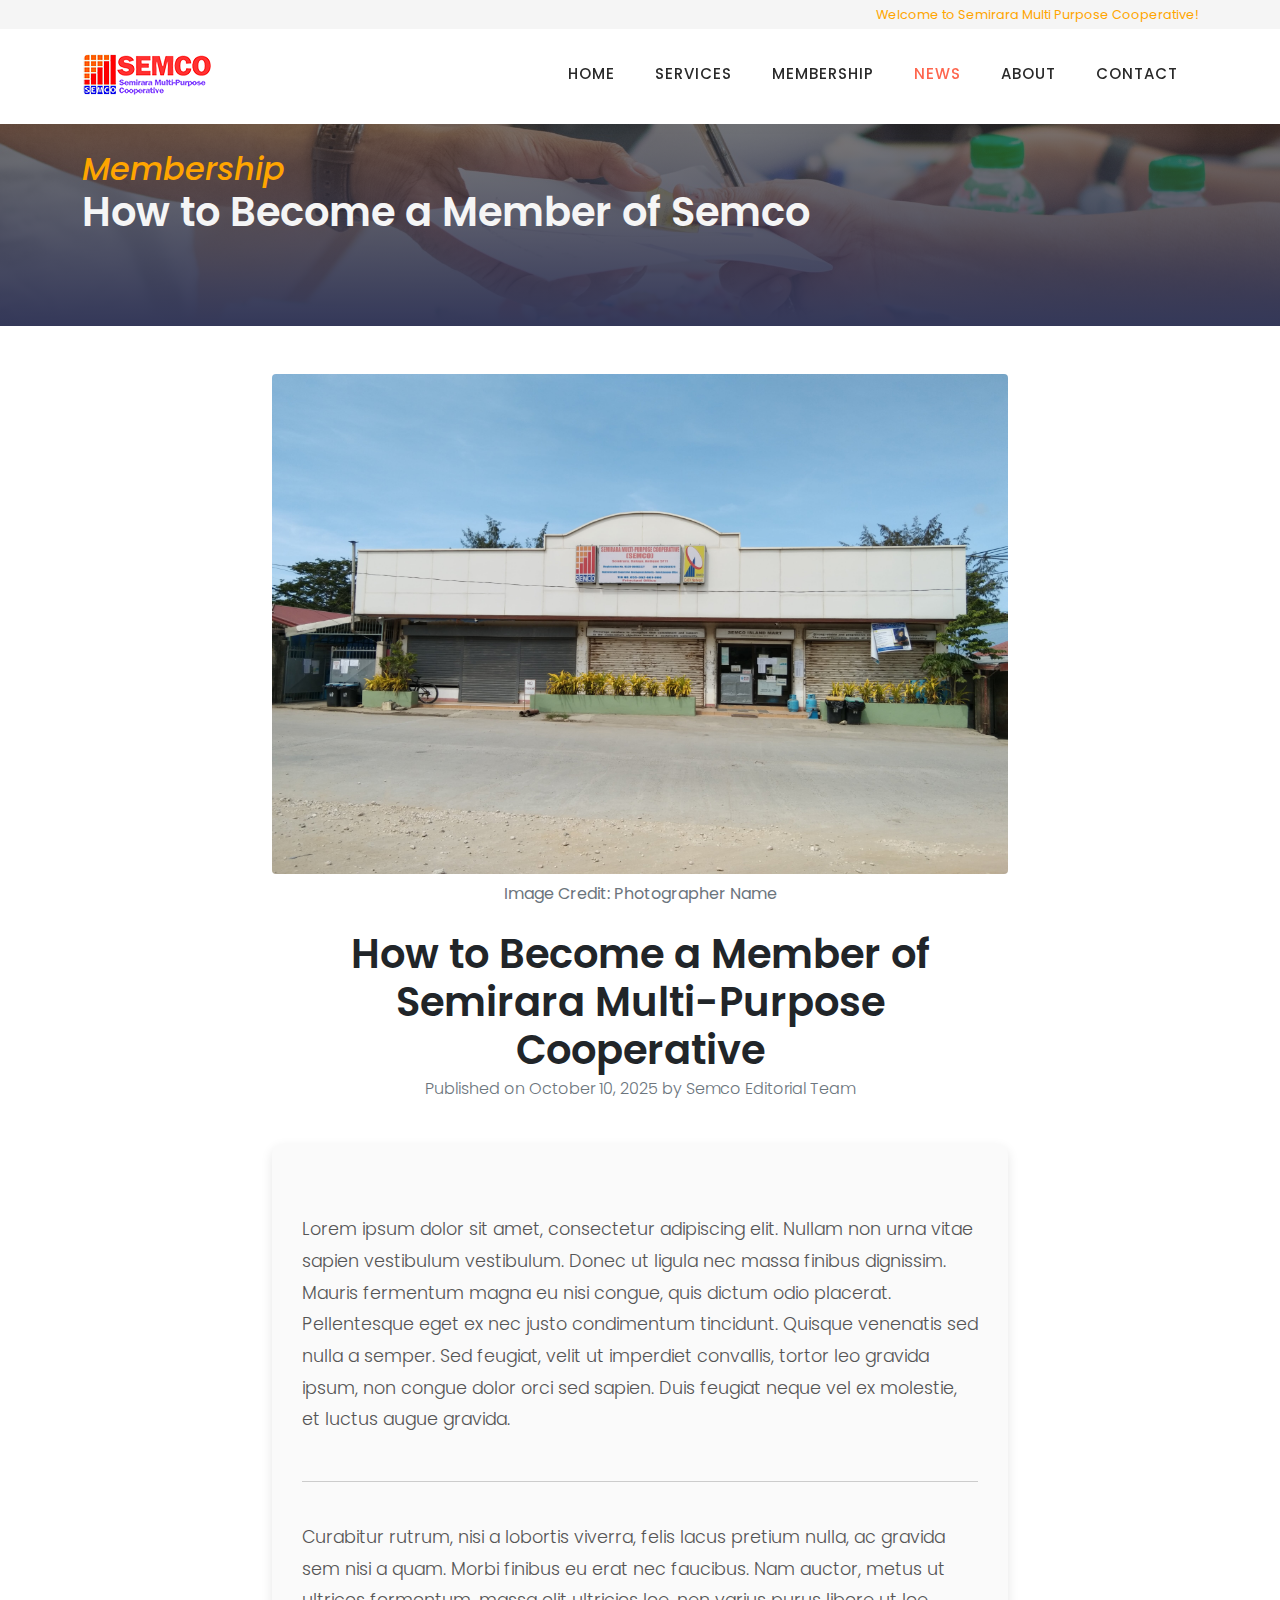
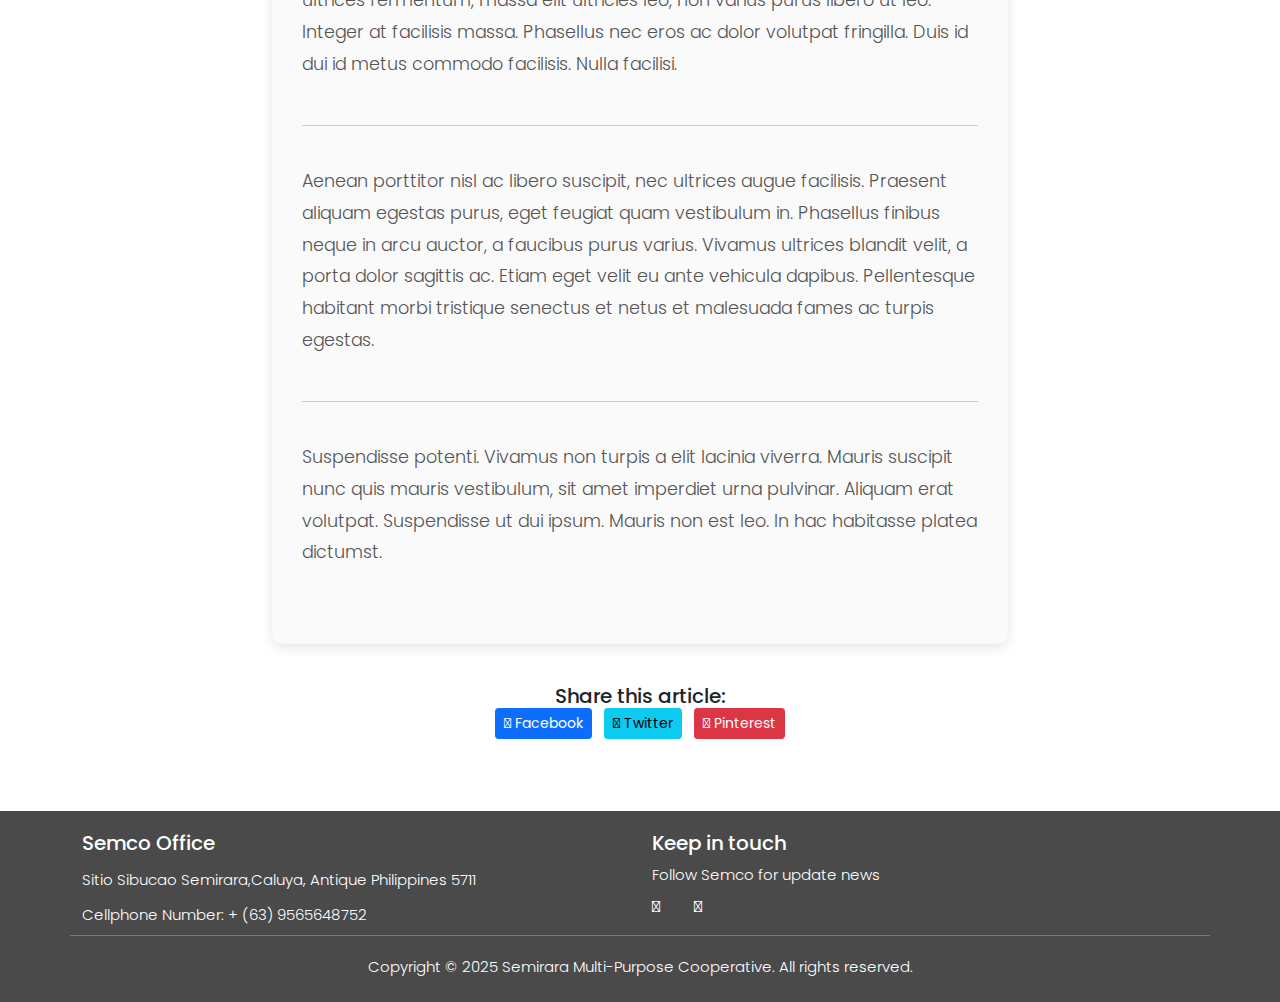
==== commit f21896ec: "edited pre header" ====
--- a/Article1.html
+++ b/Article1.html
@@ -145,15 +145,15 @@
     </div>
   </div>
   <!-- ***** Preloader End ***** -->
-  <div class="preheader" style="background-color: whitesmoke; color: orange; text-align: right; padding: 10px 15px; position: fixed; width: 100%; top: 0; z-index: 1000; overflow: hidden;">
+  <div class="preheader" style="background-color: whitesmoke; color: orange; text-align: right; padding: 5px 10px; font-size: 0.8em; position: fixed; width: 100%; top: 0; z-index: 1000; overflow: hidden;">
     <div class="container"> 
       <div class="row">
         <div class="col-lg-12">
-    <div>Welcome to Semirara Multi Purpose Cooperative!</div>
+          <div>Welcome to Semirara Multi Purpose Cooperative!</div>
+        </div>
+      </div>
     </div>
-    </div>
-    </div>
-    </div>
+  </div>
   <br>
   <!-- ***** Header Area Start ***** -->
   <header class="header-area header-sticky wow slideInDown" data-wow-duration="0.75s" data-wow-delay="0s">
@@ -173,7 +173,7 @@
               <li class="scroll-to-section"><a href="Membership.html" >MEMBERSHIP</a></li>
               <li class="scroll-to-section"><a href="News.html" class="active">NEWS</a></li>
               <li class="Scroll-to-section"><a href="page.html">ABOUT</a></li>
-              <li class="scroll-to-section"><a href="#contact">CONTACT</a></li> 
+              <li class="scroll-to-section"><a href="Contact.html">CONTACT</a></li> 
               <br>
             </ul>        
             <a class='menu-trigger'>
--- a/assets/css/main.css
+++ b/assets/css/main.css
@@ -3299,5 +3299,83 @@
 }
 
 
-
-
+/*
+----------------------------------------------
+contact article
+--------------------------------------------
+*/
+
+/* Enhanced styles for the Contact Article Section */
+#contact-article {
+  background-color: #f8f9fa;
+  padding: 60px 0;
+}
+
+#contact-article h2 {
+  color: orange;
+  font-family: 'Poppins', sans-serif;
+  font-size: 2.5rem;
+  margin-bottom: 20px;
+}
+
+#contact-article p {
+  color: #555;
+  font-size: 1.1rem;
+  margin-bottom: 40px;
+  text-align: center;
+}
+
+#contact-article .contact-info {
+  background: #fff;
+  padding: 30px;
+  border: 1px solid #ddd;
+  border-radius: 8px;
+  box-shadow: 0 2px 5px rgba(0, 0, 0, 0.1);
+  transition: transform 0.3s ease, box-shadow 0.3s ease;
+}
+
+#contact-article .contact-info:hover {
+  transform: translateY(-5px);
+  box-shadow: 0 4px 12px rgba(0, 0, 0, 0.15);
+}
+
+#contact-article .contact-info li {
+  font-size: 1.1rem;
+  margin-bottom: 15px;
+  transition: color 0.3s ease;
+}
+
+#contact-article .contact-info li:hover {
+  color: orange;
+}
+
+#contact-article a {
+  transition: color 0.3s ease;
+}
+
+#contact-article a:hover {
+  color: orange;
+  text-decoration: none;
+}
+
+#contact-article .map-responsive {
+  border-radius: 8px;
+  box-shadow: 0 2px 5px rgba(0, 0, 0, 0.1);
+  overflow: hidden;
+  position: relative;
+  height: 0;
+  padding-bottom: 56.25%; /* 16:9 Aspect Ratio */
+}
+
+#contact-article .map-responsive iframe {
+  border: 0;
+  position: absolute;
+  top: 0;
+  left: 0;
+  width: 100%;
+  height: 100%;
+}
+
+
+
+
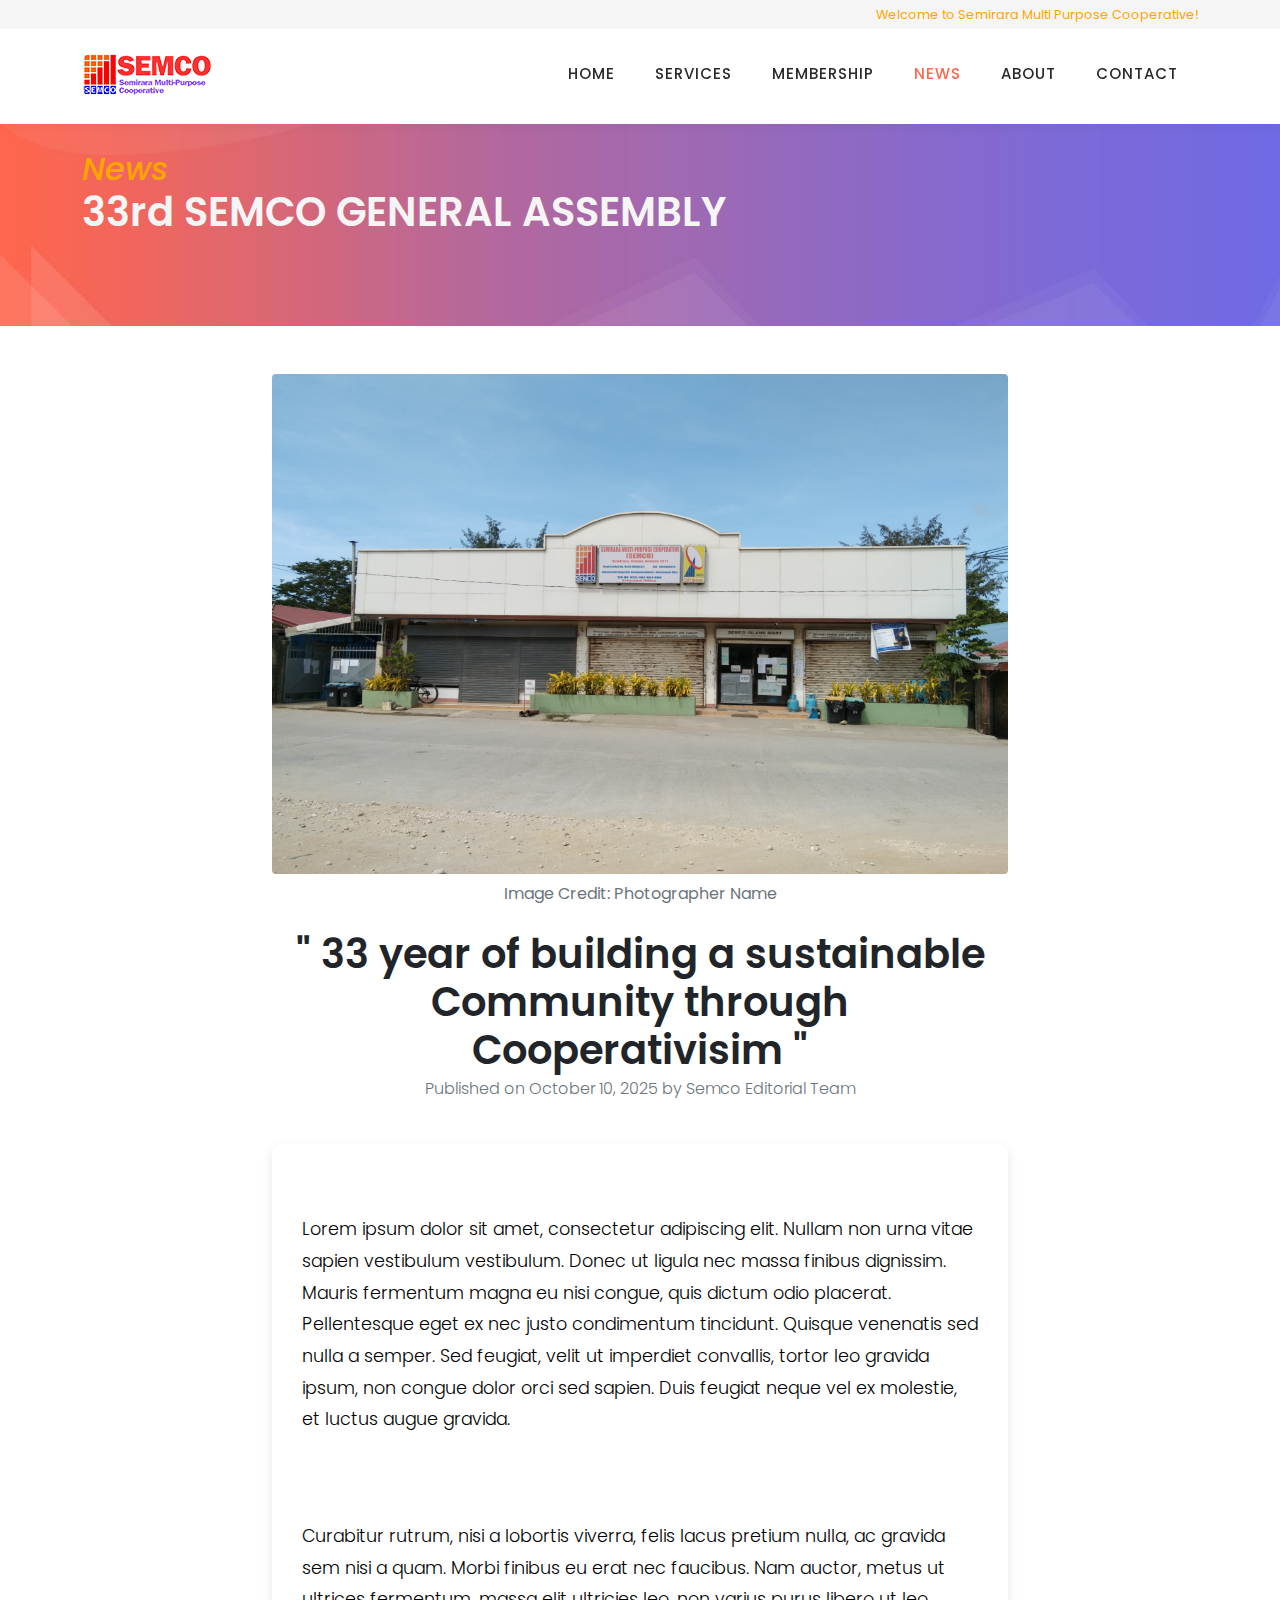
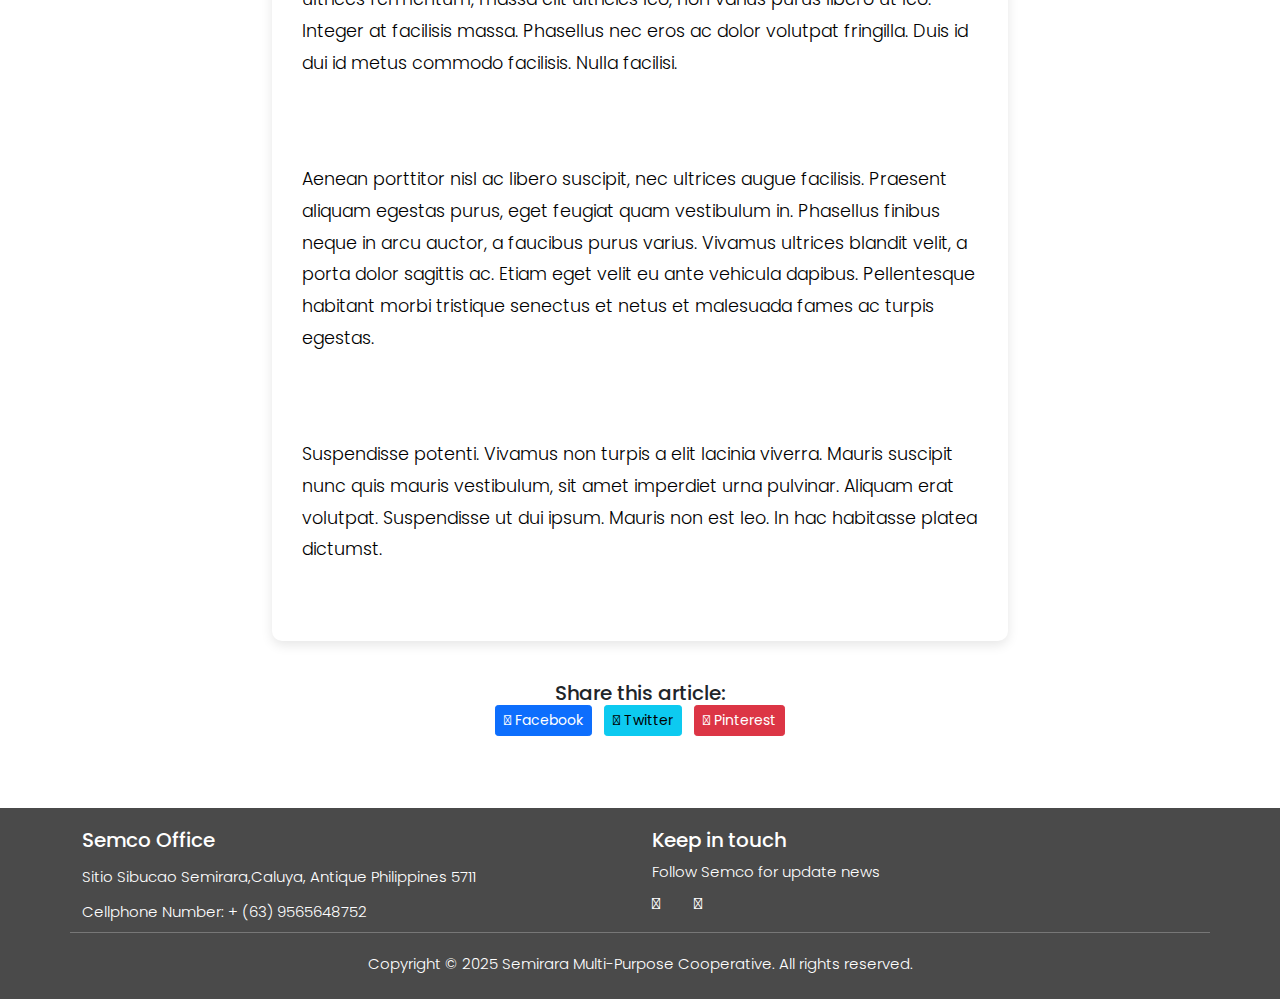
==== commit 2f9058db: "new added" ====
--- a/Article1.html
+++ b/Article1.html
@@ -117,7 +117,7 @@
       }
       header.article-header p {
         font-size: 1rem;
-        color: #777;
+        color: #000000;
       }
       /* Article content styling */
       .article-content img {
@@ -195,9 +195,9 @@
    <div class="row">
      <div class="col-lg-12">
        <div class="section-heading wow fadeInLeft" data-wow-duration="1s" data-wow-delay="0.3s">
-         <h2 class="text-left" style="font-weight: 500; color: orange; font-size: 2em; text-align: left;"><em>Membership</em></h2>
+         <h2 class="text-left" style="font-weight: 500; color: orange; font-size: 2em; text-align: left;"><em>News</em></h2>
        <div class="col-lg-12 wow fadeInLeft" data-wow-duration="1s" data-wow-delay="0.3s">
-       <h1 class="text-left" style="font-weight: 600; color: whitesmoke; font-size: 2.5em; text-align: left;">How to Become a Member of Semco</h1>
+       <h1 class="text-left" style="font-weight: 600; color: whitesmoke; font-size: 2.5em; text-align: left;">33rd SEMCO GENERAL ASSEMBLY</h1>
      </div>
    </div>
  </div>
@@ -220,7 +220,7 @@
         
         <!-- Article Header -->
         <header class="article-header mb-4 text-center">
-          <h1 class="article-title">How to Become a Member of Semirara Multi-Purpose Cooperative</h1>
+          <h1 class="article-title">" 33 year of building a sustainable Community through Cooperativisim "</h1>
           <p class="article-meta text-muted">Published on October 10, 2025 by Semco Editorial Team</p>
         </header>
   
--- a/assets/css/main.css
+++ b/assets/css/main.css
@@ -1768,7 +1768,7 @@
 --------------------------------------------
 */
 .page-title {
-  background-image: linear-gradient(rgba(50, 49, 49, 0.627), #343859), url(../images/ADS\ SLider.jpg);
+  background-image: url(../images/quote-bg-v2.jpg);
   background-repeat: no-repeat;
   background-position: center center;
   background-size: cover;
@@ -3171,14 +3171,8 @@
   -------------------------------------------
   */
   /* Define custom properties for colors & styling */
-:root {
-  --primary-color: #333;
-  --secondary-color: #666;
-  --accent-color: #e67e22;
-  --border-color: #ccc;
-  --bg-color: #fafafa;
-  --text-color: #555;
-}
+
+
 
 /* Main Article Container */
 article {
@@ -3257,7 +3251,7 @@
 
 article section p {
   font-size: 1.1em;
-  color: var(--text-color);
+  color:black;
   line-height: 1.8;
   margin-bottom: 25px;
 }
@@ -3319,7 +3313,7 @@
 }
 
 #contact-article p {
-  color: #555;
+  color: #000000;
   font-size: 1.1rem;
   margin-bottom: 40px;
   text-align: center;
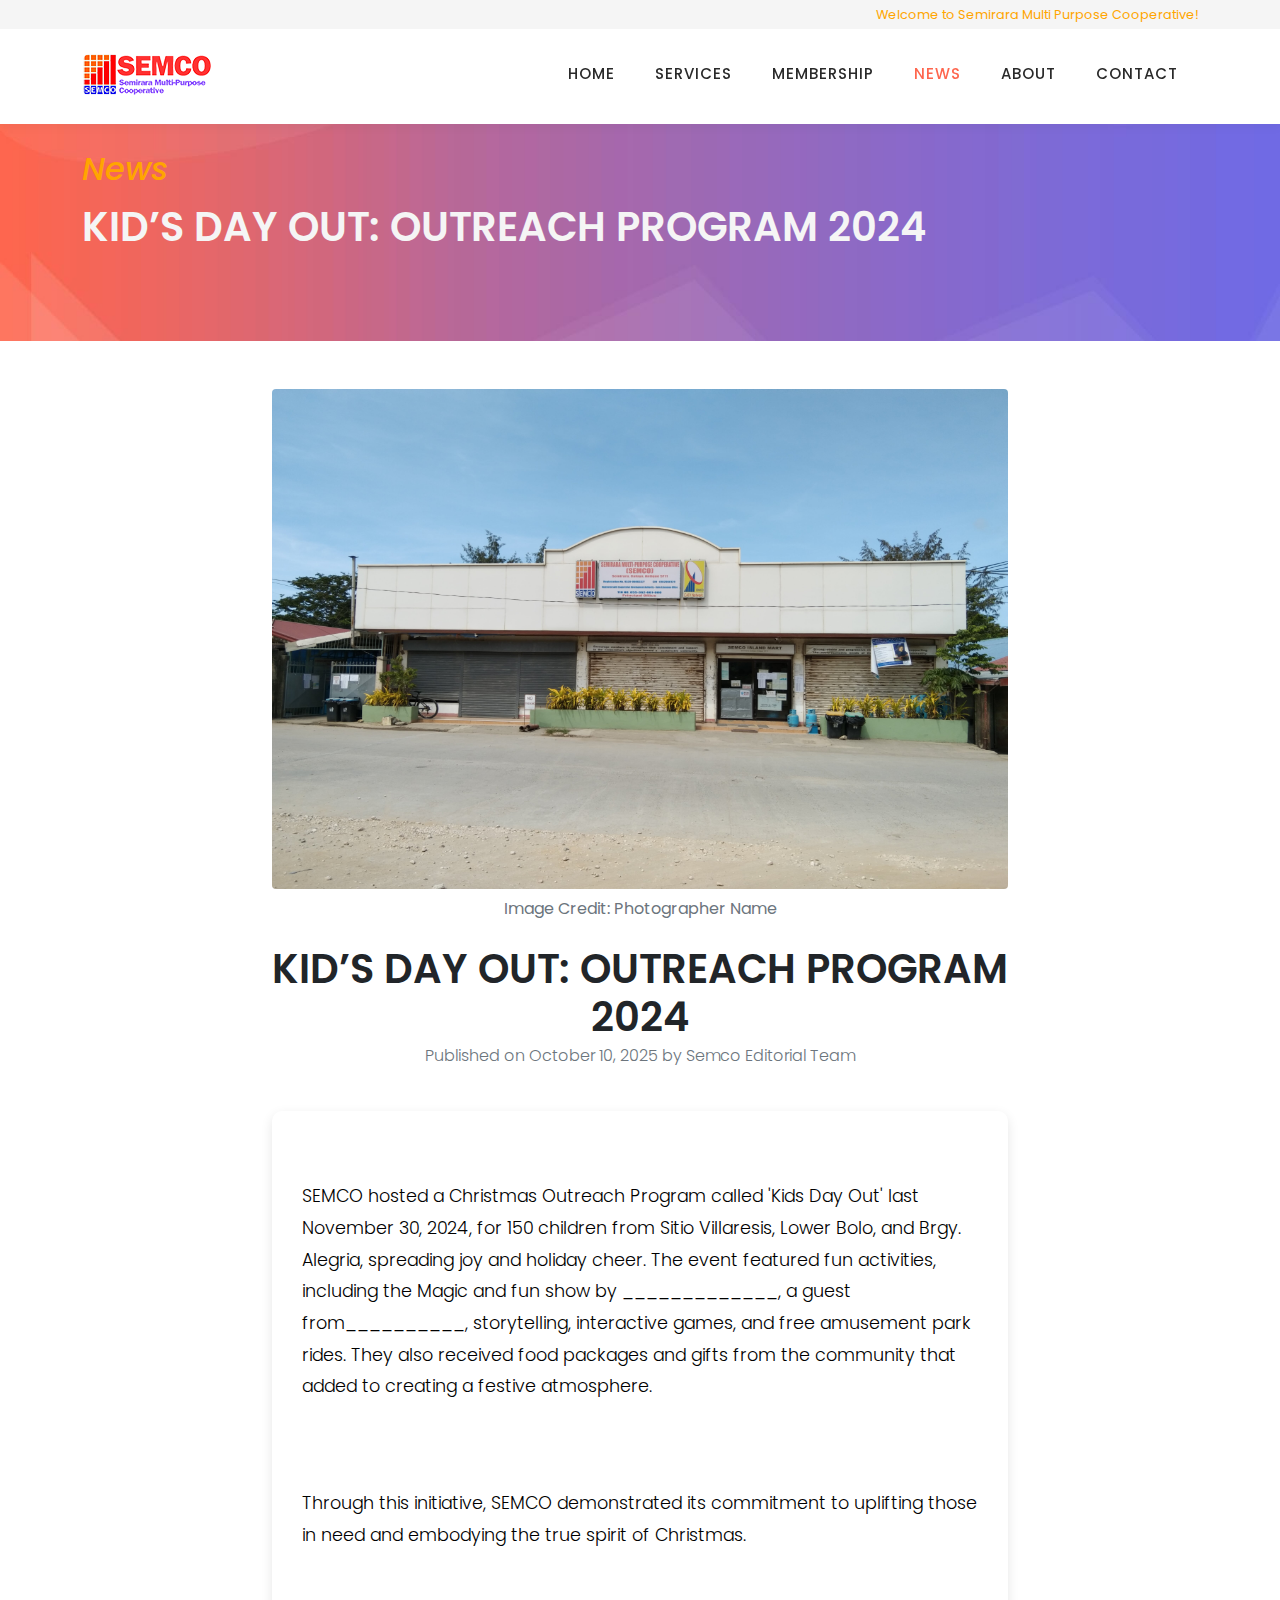
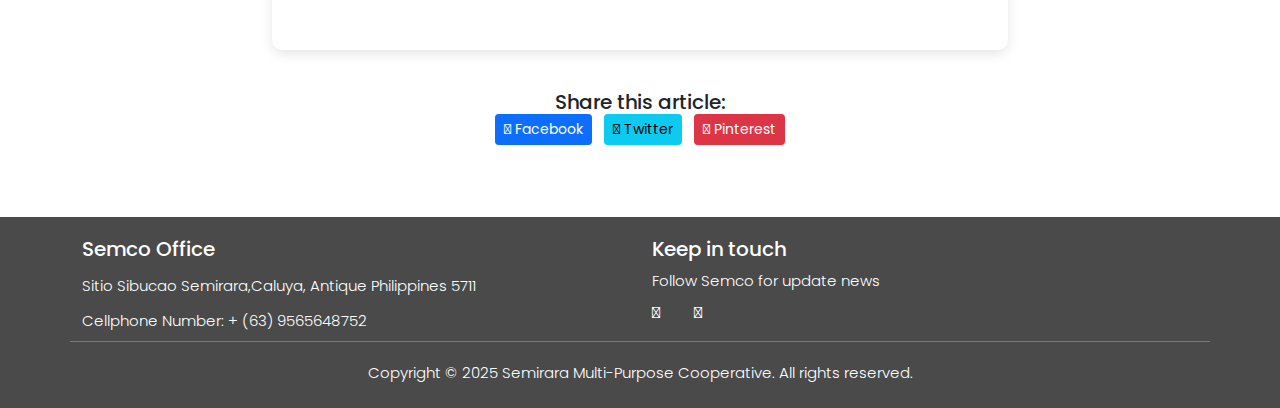
==== commit 0627003d: "new edit" ====
--- a/Article1.html
+++ b/Article1.html
@@ -1,18 +1,27 @@
 <!DOCTYPE html>
-<html lang="en">
-
-  <head>
-
-    <meta charset="UTF-8">
-    <meta name="viewport" content="width=device-width, initial-scale=1, shrink-to-fit=no">
-    <meta name="description" content="">
-    <meta name="author" content="">
-    <link rel="preconnect" href="https://fonts.googleapis.com">
-    <link rel="preconnect" href="https://fonts.gstatic.com" crossorigin>
-    <link href="https://fonts.googleapis.com/css2?family=Poppins:wght@100;200;300;400;500;600;700;800;900&display=swap" rel="stylesheet">
-    
-
-    <title>Semirara Multi Purpose Cooperative</title>
+<head>
+  <meta charset="UTF-8">
+  <meta name="viewport" content="width=device-width, initial-scale=1, shrink-to-fit=no, viewport-fit=cover">
+  <meta name="description" content="">
+  <meta name="author" content="SEMCO">
+
+  <!-- Add favicon for title bar/tab -->
+  <link rel="icon" type="image/x-icon" href="assets/images/semcologo.png">
+  <link rel="shortcut icon" type="image/x-icon" href="assets/images/semcologo.png">
+  
+  <!-- Google Fonts and other external resources -->
+  <link rel="preconnect" href="https://fonts.googleapis.com">
+  <link rel="preconnect" href="https://fonts.gstatic.com" crossorigin>
+  <link href="https://fonts.googleapis.com/css2?family=Poppins:wght@100;200;300;400;500;600;700;800;900&display=swap" rel="stylesheet">
+  
+  <!-- iOS compatibility meta tags and touch icon -->
+  <meta name="apple-mobile-web-app-capable" content="yes">
+  <meta name="apple-mobile-web-app-status-bar-style" content="black-translucent">
+  <meta name="format-detection" content="telephone=no">
+  <link rel="apple-touch-icon" href="assets/images/apple-touch-icon.png">
+  
+  <title>Semirara Multi Purpose Cooperative</title>
+  <!-- ...rest of your head content -->
 
     
     <link href="vendor/bootstrap/css/bootstrap.min.css" rel="stylesheet">
@@ -197,7 +206,7 @@
        <div class="section-heading wow fadeInLeft" data-wow-duration="1s" data-wow-delay="0.3s">
          <h2 class="text-left" style="font-weight: 500; color: orange; font-size: 2em; text-align: left;"><em>News</em></h2>
        <div class="col-lg-12 wow fadeInLeft" data-wow-duration="1s" data-wow-delay="0.3s">
-       <h1 class="text-left" style="font-weight: 600; color: whitesmoke; font-size: 2.5em; text-align: left;">33rd SEMCO GENERAL ASSEMBLY</h1>
+       <h1 class="text-left" style="font-weight: 600; color: whitesmoke; font-size: 2.5em; text-align: left;">KID’S DAY OUT: OUTREACH PROGRAM 2024</h1>
      </div>
    </div>
  </div>
@@ -220,39 +229,20 @@
         
         <!-- Article Header -->
         <header class="article-header mb-4 text-center">
-          <h1 class="article-title">" 33 year of building a sustainable Community through Cooperativisim "</h1>
+          <h1 class="article-title">KID’S DAY OUT: OUTREACH PROGRAM 2024</h1>
           <p class="article-meta text-muted">Published on October 10, 2025 by Semco Editorial Team</p>
         </header>
   
         <!-- Article Body -->
         <article>
           <section class="mb-4">
-            <p>Lorem ipsum dolor sit amet, consectetur adipiscing elit. Nullam non urna vitae sapien vestibulum 
-               vestibulum. Donec ut ligula nec massa finibus dignissim. Mauris fermentum magna eu nisi congue, quis 
-               dictum odio placerat. Pellentesque eget ex nec justo condimentum tincidunt. Quisque venenatis sed 
-               nulla a semper. Sed feugiat, velit ut imperdiet convallis, tortor leo gravida ipsum, non congue dolor 
-               orci sed sapien. Duis feugiat neque vel ex molestie, et luctus augue gravida.</p>
+            <p>SEMCO hosted a Christmas Outreach Program called 'Kids Day Out' last November 30, 2024, for 150 children from Sitio Villaresis, Lower Bolo, and Brgy. Alegria, spreading joy and holiday cheer. The event featured fun activities, including the Magic and fun show by _____________, a guest from__________, storytelling, interactive games, and free amusement park rides. They also received food packages and gifts from the community that added to creating a festive atmosphere.  </p>
           </section>
   
           <section class="mb-4">
-            <p>Curabitur rutrum, nisi a lobortis viverra, felis lacus pretium nulla, ac gravida sem nisi a quam. Morbi 
-               finibus eu erat nec faucibus. Nam auctor, metus ut ultrices fermentum, massa elit ultricies leo, non 
-               varius purus libero ut leo. Integer at facilisis massa. Phasellus nec eros ac dolor volutpat fringilla. 
-               Duis id dui id metus commodo facilisis. Nulla facilisi.</p>
+            <p>Through this initiative, SEMCO demonstrated its commitment to uplifting those in need and embodying the true spirit of Christmas.</p>
           </section>
   
-          <section class="mb-4">
-            <p>Aenean porttitor nisl ac libero suscipit, nec ultrices augue facilisis. Praesent aliquam egestas purus, 
-               eget feugiat quam vestibulum in. Phasellus finibus neque in arcu auctor, a faucibus purus varius. Vivamus 
-               ultrices blandit velit, a porta dolor sagittis ac. Etiam eget velit eu ante vehicula dapibus. Pellentesque 
-               habitant morbi tristique senectus et netus et malesuada fames ac turpis egestas.</p>
-          </section>
-  
-          <section>
-            <p>Suspendisse potenti. Vivamus non turpis a elit lacinia viverra. Mauris suscipit nunc quis mauris vestibulum, 
-               sit amet imperdiet urna pulvinar. Aliquam erat volutpat. Suspendisse ut dui ipsum. Mauris non est leo. In hac 
-               habitasse platea dictumst.</p>
-          </section>
         </article>
         
         <!-- Social Sharing Section -->
--- a/assets/css/main.css
+++ b/assets/css/main.css
@@ -2678,9 +2678,7 @@
   .services ul.nacc li.active {
     padding: 45px;
   }
-  .services .naccs .menu div  {
-    font-size: 0px;
-  }
+  
   .services ul.nacc li .right-image img {
     float: none;
   }
@@ -3372,4 +3370,129 @@
 
 
 
-
+/*
+-----------------------------------------
+Downloadable Forms
+-------------------------------------------
+*/
+ /* Simple Forms Section Styles */
+.forms-section {
+  padding: 60px 0;
+  background-color: #f8f9fa;
+}
+
+.forms-section .container {
+  max-width: 1200px;
+  margin: 0 auto;
+  padding: 0 20px;
+}
+
+.section-heading {
+  margin-bottom: 40px;
+  text-align: center;
+}
+
+.section-heading h2 {
+  color: #1e1e1e;
+  font-size: 32px;
+  margin-bottom: 15px;
+}
+
+.section-heading p {
+  color: #666;
+  font-size: 16px;
+}
+
+.forms-group {
+  margin-bottom: 40px;
+  background: #fff;
+  padding: 30px;
+  border-radius: 10px;
+  box-shadow: 0 2px 10px rgba(0,0,0,0.05);
+}
+
+.forms-group h3 {
+  color: #ff8c00;
+  font-size: 24px;
+  margin-bottom: 20px;
+  padding-bottom: 10px;
+  border-bottom: 2px solid #f0f0f0;
+}
+
+.forms-group ul {
+  list-style: none;
+  padding: 0;
+  margin: 0;
+}
+
+.forms-group li {
+  display: flex;
+  align-items: center;
+  padding: 15px 0;
+  border-bottom: 1px solid #f0f0f0;
+}
+
+.forms-group li:last-child {
+  border-bottom: none;
+}
+
+.forms-group li i {
+  color: #ff8c00;
+  margin-right: 15px;
+  font-size: 20px;
+}
+
+.form-name {
+  flex-grow: 1;
+  font-size: 16px;
+  color: #333;
+}
+
+.download-link {
+  background-color: #ff8c00;
+  color: white;
+  padding: 8px 16px;
+  border-radius: 5px;
+  text-decoration: none;
+  transition: background-color 0.3s ease;
+  display: inline-flex;
+  align-items: center;
+  gap: 8px;
+}
+
+.download-link:hover {
+  background-color: #e67e00;
+  color: white;
+}
+
+.download-link i {
+  font-size: 14px;
+}
+
+/* Responsive Adjustments */
+@media (max-width: 768px) {
+  .forms-section {
+    padding: 40px 0;
+  }
+
+  .forms-group {
+    padding: 20px;
+  }
+
+  .section-heading h2 {
+    font-size: 28px;
+  }
+
+  .forms-group h3 {
+    font-size: 20px;
+  }
+
+  .form-name {
+    font-size: 14px;
+  }
+
+  .download-link {
+    padding: 6px 12px;
+    font-size: 14px;
+  }
+}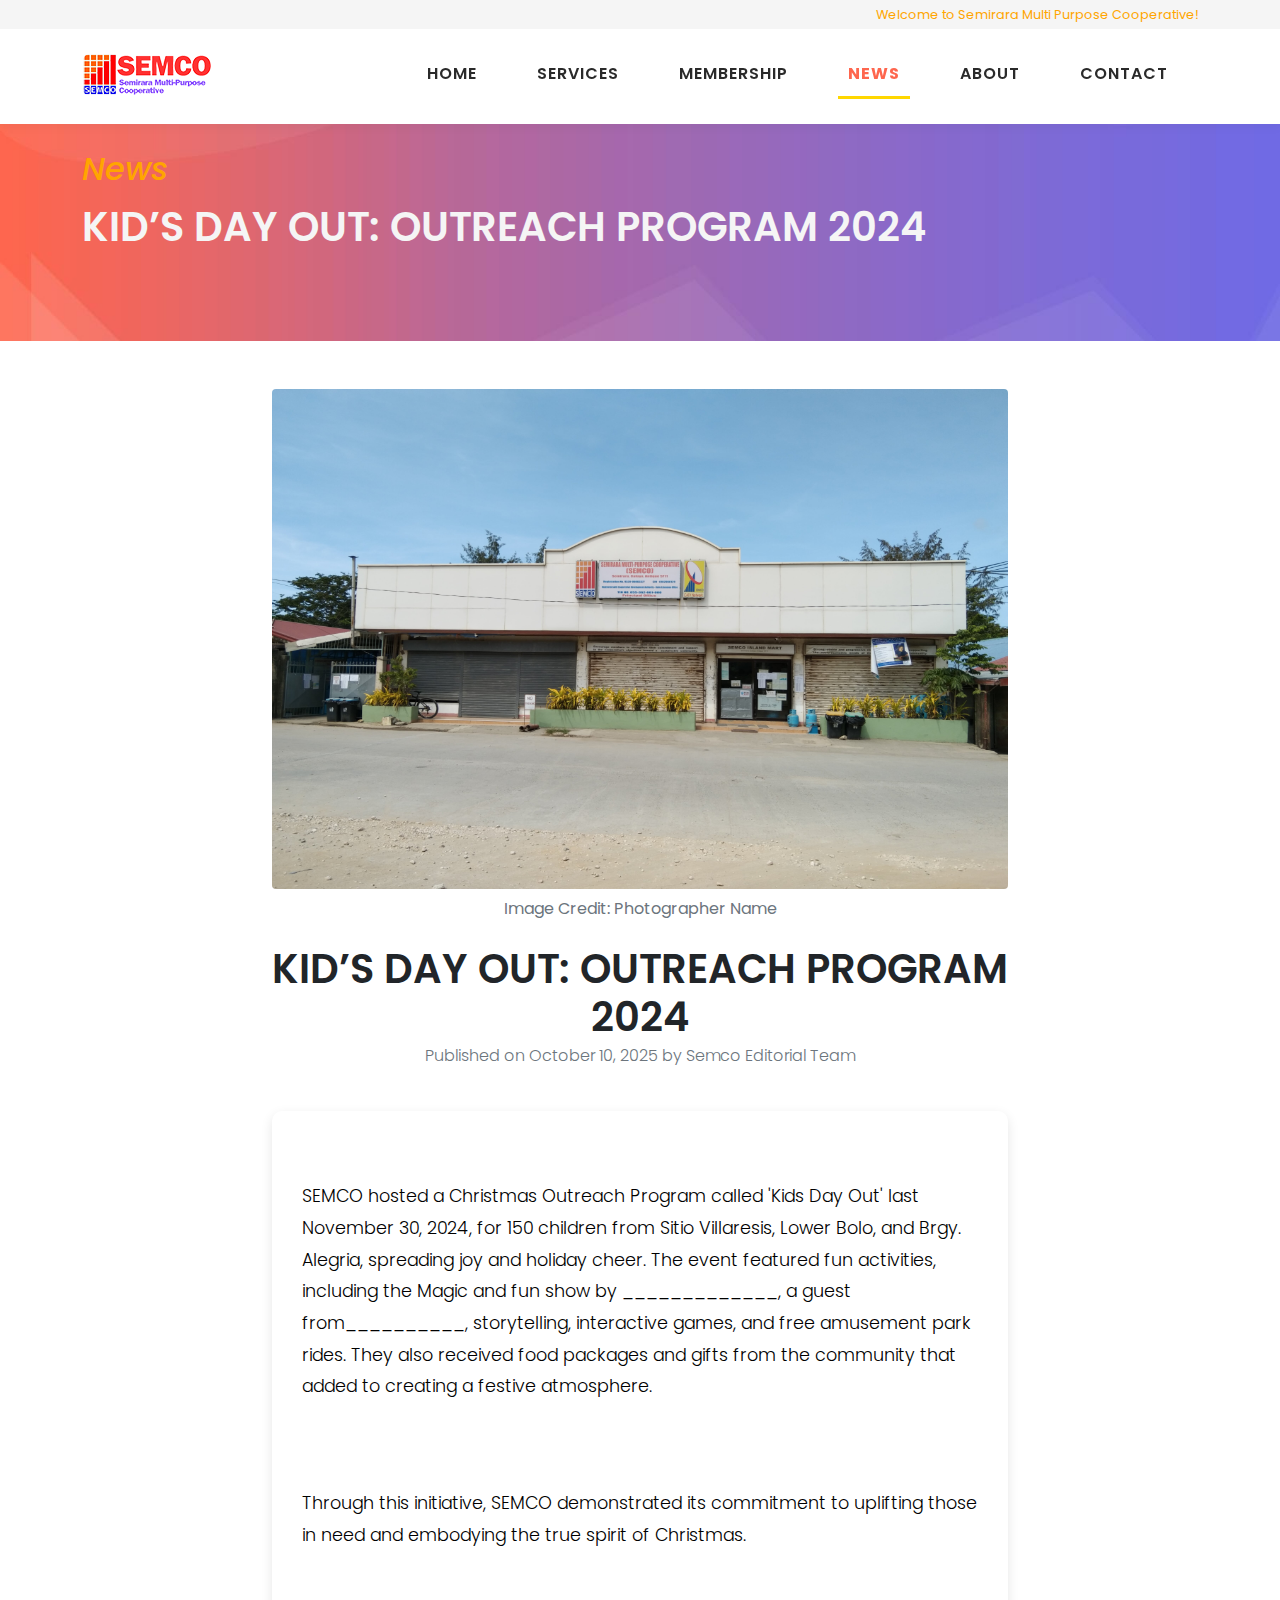
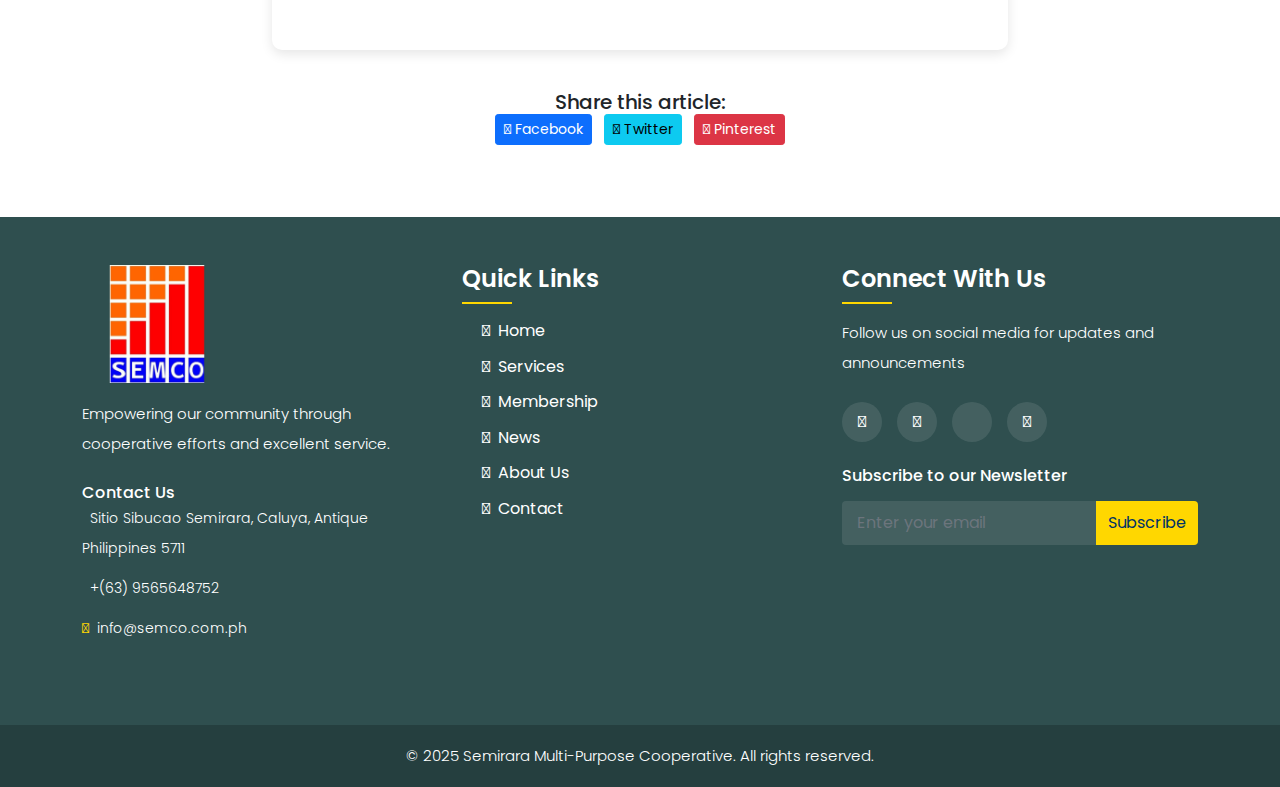
==== commit f8585b97: "new footer update" ====
--- a/Article1.html
+++ b/Article1.html
@@ -266,34 +266,82 @@
    
 
 
-    <footer style="background-color: #4a4a4a; color: white; padding: 20px 0;">
-      <div class="container">
-        <div class="row">
-          <div class="col-lg-6">
-            <h5>Semco Office</h5>
-            <p style="color: white;">Sitio Sibucao Semirara,Caluya, Antique Philippines 5711</p>
-            <p style="color: white;">Cellphone Number: + (63) 9565648752</p>
-          </div>
-          <div class="col-lg-6 text-right margin-right:30px;">
-            <h5 style="margin-bottom: 0;">Keep in touch</h5>
-            <p style="color: white;">Follow Semco for update news</p>
-            <div>
-              <a href="#" style="color: white; margin-right: 30px;">
-                <i class="fab fa-facebook-f"></i>
-              </a>
-              <a href="#" style="color: white; margin-right: 30px;">
-                <i class="fab fa-youtube"></i>
-              </a>
-              <a href="#" style="color: white; margin-right: 30px;">
-                <i class="fab fa-linkedin-in"></i>
-              </a>
+<footer class="footer-section">
+  <div class="container">
+    <div class="footer-content pt-5 pb-5">
+      <div class="row">
+        <!-- Contact Info Column -->
+        <div class="col-lg-4 col-md-6 mb-4">
+          <div class="footer-widget">
+            <div class="footer-logo mb-3">
+              <img src="assets/images/semcologo.png" alt="SEMCO Logo" style="max-width: 150px;">
+            </div>
+            <div class="footer-text">
+              <p style="color: white;">Empowering our community through cooperative efforts and excellent service.</p>
+            </div>
+            <div class="footer-contact mt-4">
+              <h6 class="text-white">Contact Us</h6>
+              <p style="color: white;"><i class="fas fa-map-marker-alt me-2"></i>Sitio Sibucao Semirara, Caluya, Antique Philippines 5711</p>
+              <p style="color: white;"><i class="fas fa-phone-alt me-2"></i>+(63) 9565648752</p>
+              <p style="color: white;"><i class="fas fa-envelope me-2"></i>info@semco.com.ph</p>
             </div>
           </div>
-          <hr style="border-color: #8acd0d;">
-        </div>
-        <p class="text-center" style="margin: 0; color: white;">Copyright © 2025 Semirara Multi-Purpose Cooperative. All rights reserved.</p>
-      </div>
-    </footer>
+        </div>
+
+        <!-- Quick Links Column -->
+        <div class="col-lg-4 col-md-6 mb-4">
+          <div class="footer-widget">
+            <h4 class="text-white mb-4">Quick Links</h4>
+            <ul class="list-unstyled footer-links">
+              <li><a href="index.html"><i class="fas fa-angle-right me-2"></i>Home</a></li>
+              <li><a href="Service.html"><i class="fas fa-angle-right me-2"></i>Services</a></li>
+              <li><a href="Membership.html"><i class="fas fa-angle-right me-2"></i>Membership</a></li>
+              <li><a href="News.html"><i class="fas fa-angle-right me-2"></i>News</a></li>
+              <li><a href="page.html"><i class="fas fa-angle-right me-2"></i>About Us</a></li>
+              <li><a href="Contact.html"><i class="fas fa-angle-right me-2"></i>Contact</a></li>
+            </ul>
+          </div>
+        </div>
+
+        <!-- Newsletter Column -->
+        <div class="col-lg-4 col-md-6 mb-4">
+          <div class="footer-widget">
+            <h4 class="text-white mb-4">Connect With Us</h4>
+            <p class="mb-4" style="color: white;">Follow us on social media for updates and announcements</p>
+            <div class="social-links mb-4">
+              <a href="#" class="social-icon"><i class="fab fa-facebook-f"></i></a>
+              <a href="#" class="social-icon"><i class="fab fa-youtube"></i></a>
+              <a href="#" class="social-icon"><i class="fab fa-linkedin-in"></i></a>
+              <a href="#" class="social-icon"><i class="fab fa-instagram"></i></a>
+            </div>
+            <div class="footer-newsletter">
+              <h6 class="text-white">Subscribe to our Newsletter</h6>
+              <form class="mt-3">
+                <div class="input-group">
+                  <input type="email" class="form-control" placeholder="Enter your email">
+                  <button class="btn btn-primary" type="submit">Subscribe</button>
+                </div>
+              </form>
+            </div>
+          </div>
+        </div>
+      </div>
+    </div>
+  </div>
+  
+  <!-- Copyright Bar -->
+  <div class="footer-bottom pt-3 pb-3">
+    <div class="container">
+      <div class="row">
+        <div class="col-12">
+          <div class="copyright-text text-center">
+            <p class="mb-0" style="color: white;">© 2025 Semirara Multi-Purpose Cooperative. All rights reserved.</p>
+          </div>
+        </div>
+      </div>
+    </div>
+  </div>
+</footer>
   
 
     <!-- The First Modal -->
@@ -310,47 +358,7 @@
   <!-- Button to Open the First Modal -->
   <!-- Add JavaScript for Multiple Modal Functionality -->
   <script>
-    // Function to open a modal
-    function openModal(modalId) {
-      document.getElementById(modalId).style.display = "block";
-    }
-
-    // Function to close a modal
-    function closeModal(modalId) {
-      document.getElementById(modalId).style.display = "none";
-    }
-
-    // Event listeners for opening modals
-    document.getElementById("openModal1").onclick = function() {
-      openModal("myModal1");
-    }
-    document.getElementById("openModal2").onclick = function() {
-      openModal("myModal2");
-    }
-    document.getElementById("openModal3").onclick = function() {
-      openModal("myModal3");
-    }
-    document.getElementById("openModal4").onclick = function() {
-      openModal("myModal4");
-    }
-    document.getElementById("openModal5").onclick = function() {
-      openModal("myModal5");
-    }
-    document.getElementById("openModal6").onclick = function() {
-      openModal("myModal6");
-    }
-    document.getElementById("openModal7").onclick = function() {
-      openModal("myModal7");
-    }
-    document.getElementById("openModal8").onclick = function() {
-      openModal("myModal8");
-    }
-    document.getElementById("openModal9").onclick = function() {
-      openModal("myModal9");
-    }
-    document.getElementById("openModal10").onclick = function(){
-      openModal("myModal10");
-    }
+    
 
     // Event listeners for closing modals
     var closeButtons = document.getElementsByClassName("close");
--- a/assets/css/main.css
+++ b/assets/css/main.css
@@ -2531,27 +2531,91 @@
 --------------------------------------------- 
 */
 
-footer {
-  background-color: #4a4a4acd; /* Dark gray background */
-  color: white; /* White text */
-  padding: 20px 0; /* Padding for spacing */
-}
-
-footer h5 {
-  margin-bottom: 10px; /* Space below headings */
-}
-
-footer p {
-  margin: 5px 0; /* Space between paragraphs */
-}
-
-footer a {
-  color: white; /* White links */
-  text-decoration: none; /* Remove underline */
-}
-
-footer a:hover {
-  text-decoration: underline; /* Underline on hover */
+.footer-section {
+  background-color: darkslategray;
+  color: #ffffff;
+}
+
+.footer-widget h4 {
+  position: relative;
+  margin-bottom: 30px;
+  font-weight: 600;
+}
+
+.footer-widget h4::after {
+  content: '';
+  position: absolute;
+  left: 0;
+  bottom: -10px;
+  width: 50px;
+  height: 2px;
+  background: #FFD700;
+}
+
+.footer-links a {
+  color: #ffffff;
+  text-decoration: none;
+  transition: all 0.3s ease;
+  display: block;
+  margin-bottom: 10px;
+}
+
+.footer-links a:hover {
+  color: #FFD700;
+  padding-left: 5px;
+}
+
+.social-links {
+  display: flex;
+  gap: 15px;
+}
+
+.social-icon {
+  display: inline-flex;
+  align-items: center;
+  justify-content: center;
+  width: 40px;
+  height: 40px;
+  background: rgba(255, 255, 255, 0.1);
+  color: #ffffff;
+  border-radius: 50%;
+  transition: all 0.3s ease;
+}
+
+.social-icon:hover {
+  background: #FFD700;
+  color: #003366;
+  transform: translateY(-3px);
+}
+
+.footer-newsletter .form-control {
+  background: rgba(255, 255, 255, 0.1);
+  border: none;
+  color: #ffffff;
+  padding: 10px 15px;
+}
+
+.footer-newsletter .btn {
+  background: #FFD700;
+  color: #003366;
+  border: none;
+}
+
+.footer-newsletter .btn:hover {
+  background: #ffffff;
+}
+
+.footer-bottom {
+  background: rgba(0, 0, 0, 0.2);
+}
+
+.footer-contact p {
+  margin-bottom: 10px;
+  font-size: 14px;
+}
+
+.footer-contact i {
+  color: #FFD700;
 }
 /* 
 ---------------------------------------------
@@ -3495,4 +3559,59 @@
     padding: 6px 12px;
     font-size: 14px;
   }
+}
+
+
+
+.header-area .main-nav .nav li a {
+  position: relative;
+  transition: color 0.3s ease;
+  padding: 0 10px;
+  font-size: 16px;  /* Increased font size */
+  font-weight: 600; /* Made text slightly bolder */
+  letter-spacing: 1px; /* Added slight letter spacing for better readability */
+}
+
+.header-area .main-nav .nav li a::after {
+  content: '';
+  position: absolute;
+  width: 0;
+  height: 3px;  /* Made underline slightly thicker */
+  bottom: -5px;
+  left: 50%;
+  background-color: #FFD700;
+  transition: all 0.3s ease;
+  transform: translateX(-50%);
+}
+
+.header-area .main-nav .nav li a:hover {
+  color: #FFD700;
+  transform: scale(1.1); /* Added slight scale effect on hover */
+}
+
+.header-area .main-nav .nav li a:hover::after {
+  width: 100%;
+}
+
+/* Style for active menu item */
+.header-area .main-nav .nav li a.active {
+  color: #FFD700;
+  font-weight: 700; /* Made active item even bolder */
+}
+
+.header-area .main-nav .nav li a.active::after {
+  width: 100%;
+}
+
+/* Responsive adjustments */
+@media (max-width: 992px) {
+  .header-area .main-nav .nav li a {
+    font-size: 18px; /* Slightly smaller on tablets */
+  }
+}
+
+@media (max-width: 767px) {
+  .header-area .main-nav .nav li a {
+    font-size: 16px; /* Even smaller on mobile */
+  }
 }